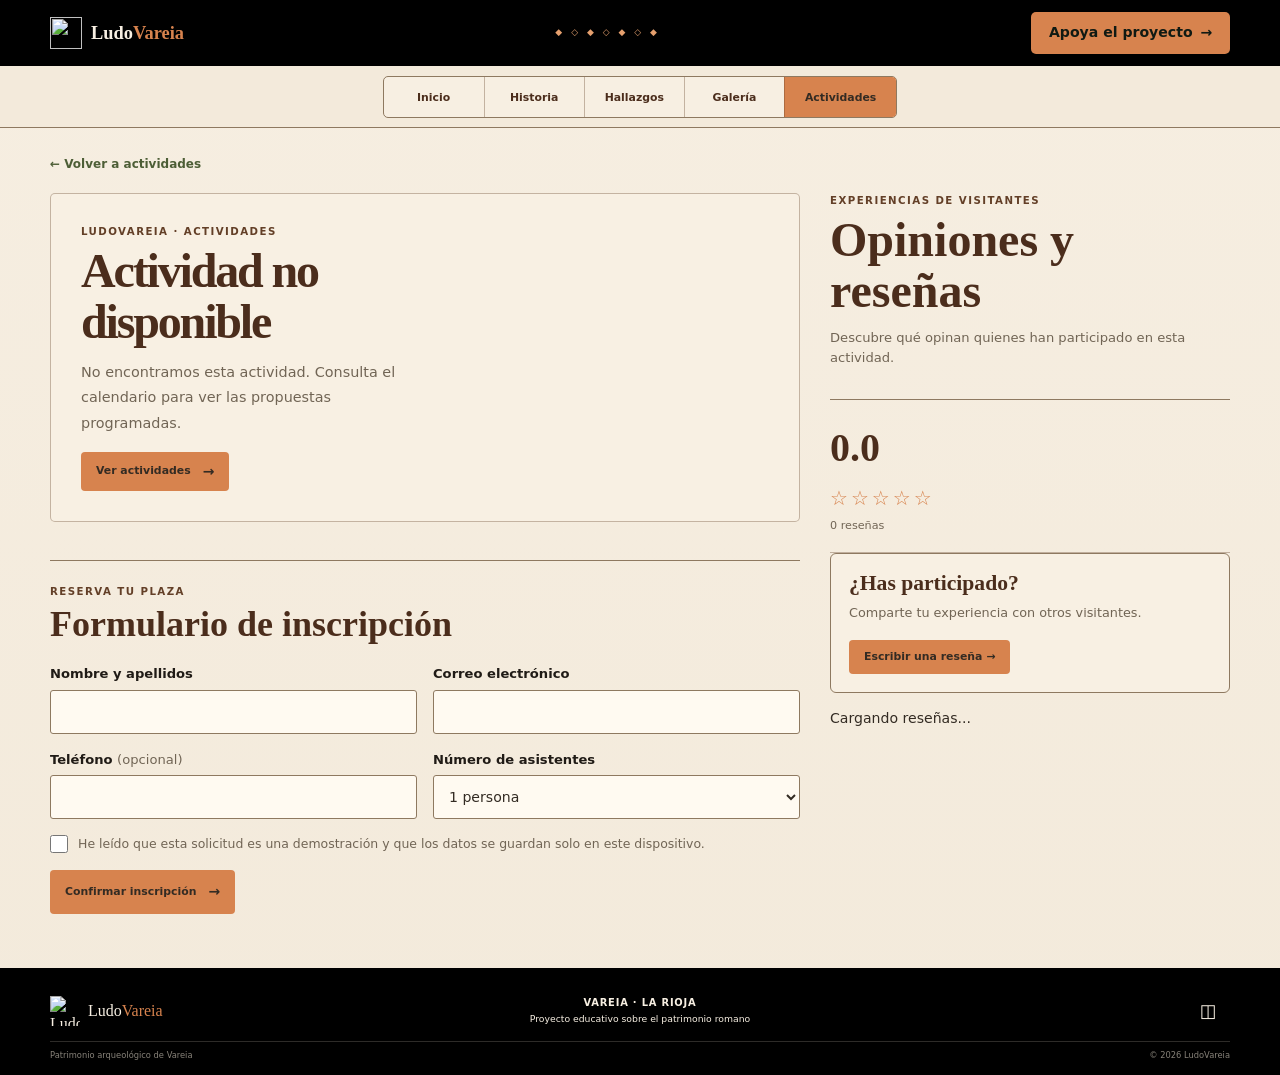
==== html/actividad-detalle.html @ 5fe7d036 "Primer commit: Pagina web LudoVareia" ====
<!doctype html>
<html lang="es">
  <head>
    <meta charset="UTF-8" />

    <meta name="author" content="Oscar Martin Aguado" />
    <meta name="robots" content="index, follow" />

    <meta name="viewport" content="width=device-width, initial-scale=1.0" />

    <meta
      name="description"
      content="Consulta la actividad y completa el formulario de inscripción de LudoVareia."
    />

    <meta
      name="keywords"
      content="actividad de cerámica romana, taller de cerámica, vida cotidiana romana, experiencias en vareia"
    />

    <title>Actividad | LudoVareia</title>
    <link rel="stylesheet" href="../css/General/style.css" />
    <!--<link rel="stylesheet" href="../css/Donaciones/donaciones.css" />
    <link rel="stylesheet" href="../css/Footer/footer.css" />
    <link rel="stylesheet" href="../css/Navegacion/navegacion.css" />-->
    <link rel="stylesheet" href="../css/Actividades/actividades.css" />
    <link rel="stylesheet" href="../css/Actividades/resenias.css" />

    <script src="../js/Actividades/actividades.js" defer></script>
    <script src="../js/Actividades/inscripciones.js" defer></script>
    <script src="../js/Actividades/resenias.js" defer></script>
    <script src="../js/General/mapa.js" defer></script>
    <script src="../js/General/donacion.js" defer></script>
  </head>

  <body>
    <!-- =====================================================
       HEADER
       ===================================================== -->

    <header class="site-header">
      <div class="container site-header__inner">
        <a
          href="../index.html"
          class="site-header__brand"
          aria-label="LudoVareia - Inicio"
        >
          <img src="../img/logo.png" alt="" class="site-header__logo" />
          <span class="site-header__name"
            >Ludo<span class="text-orange">Vareia</span></span
          >
        </a>
        <div class="site-header__decoration" aria-hidden="true">
          ◆ ◇ ◆ ◇ ◆ ◇ ◆
        </div>

        <a href="#" id="donate-button" class="site-header__donate">
          <span>Apoya el proyecto</span>
          <span aria-hidden="true">→</span>
        </a>
      </div>
    </header>

    <!-- =====================================================
        NAVBAR
        ===================================================== -->

    <nav class="navbar" aria-label="Navegación principal">
      <div class="container navbar__inner">
        <div class="navbar__links">
          <a href="../index.html" class="navbar__link">Inicio</a>
          <a href="historia.html" class="navbar__link">Historia</a>
          <a href="hallazgos.html" class="navbar__link">Hallazgos</a>
          <a href="galeria.html" class="navbar__link">Galería</a>
          <a
            href="actividades.html"
            class="navbar__link is-active"
            aria-current="page"
            >Actividades</a
          >
        </div>
      </div>
    </nav>

    <!-- =====================================================
       MAIN
       ===================================================== -->

    <main class="activity-detail-page">
      <div class="container">
        <a href="actividades.html" class="detail-intro__back">
          ← Volver a actividades
        </a>

        <div class="activity-layout">
          <!-- COLUMNA IZQUIERDA: ACTIVIDAD E INSCRIPCIÓN -->
          <div class="activity-layout__main">
            <section
              class="activity-detail"
              id="activity-detail"
              aria-live="polite"
            >
              <div class="activity-detail__visual">
                <img id="activity-image" src="" alt="" />

                <span
                  class="activity-detail__category"
                  id="activity-category"
                ></span>
              </div>

              <div class="activity-detail__content">
                <p class="eyebrow">LudoVareia · Actividades</p>

                <h1 id="activity-title">Cargando actividad…</h1>

                <p
                  class="activity-detail__description"
                  id="activity-description"
                ></p>

                <dl class="activity-meta">
                  <div>
                    <dt>Fecha</dt>
                    <dd id="activity-date"></dd>
                  </div>

                  <div>
                    <dt>Hora</dt>
                    <dd id="activity-time"></dd>
                  </div>

                  <div>
                    <dt>Duración</dt>
                    <dd id="activity-duration"></dd>
                  </div>

                  <div>
                    <dt>Edad</dt>
                    <dd id="activity-age"></dd>
                  </div>
                </dl>

                <p class="activity-detail__note">
                  Actividad educativa de carácter orientativo. La inscripción se
                  guarda en este dispositivo y no se envía a un servidor.
                </p>
              </div>
            </section>

            <!-- FORMULARIO DE INSCRIPCIÓN -->

            <section
              class="registration-section"
              aria-labelledby="registration-title"
            >
              <div class="registration-section__heading">
                <p class="eyebrow">Reserva tu plaza</p>

                <h2 id="registration-title">Formulario de inscripción</h2>
              </div>

              <div
                id="registration-message"
                class="registration-message"
                role="status"
                aria-live="polite"
                tabindex="-1"
                hidden
              ></div>

              <form id="registration-form" class="registration-form">
                <input
                  type="hidden"
                  id="registration-activity"
                  name="activityId"
                />

                <div class="form-field">
                  <label for="full-name">Nombre y apellidos</label>

                  <input
                    id="full-name"
                    name="name"
                    type="text"
                    autocomplete="name"
                    required
                    minlength="2"
                    maxlength="100"
                  />
                </div>

                <div class="form-field">
                  <label for="email">Correo electrónico</label>

                  <input
                    id="email"
                    name="email"
                    type="email"
                    autocomplete="email"
                    required
                    maxlength="150"
                  />
                </div>

                <div class="form-field">
                  <label for="phone"> Teléfono <span>(opcional)</span> </label>

                  <input
                    id="phone"
                    name="phone"
                    type="tel"
                    autocomplete="tel"
                    maxlength="25"
                  />
                </div>

                <div class="form-field">
                  <label for="attendees"> Número de asistentes </label>

                  <select id="attendees" name="attendees" required>
                    <option value="1">1 persona</option>
                    <option value="2">2 personas</option>
                    <option value="3">3 personas</option>
                    <option value="4">4 personas</option>
                  </select>
                </div>

                <label class="form-consent">
                  <input type="checkbox" name="consent" required />

                  <span>
                    He leído que esta solicitud es una demostración y que los
                    datos se guardan solo en este dispositivo.
                  </span>
                </label>

                <button
                  class="btn btn--primary registration-form__submit"
                  type="submit"
                >
                  Confirmar inscripción
                  <span aria-hidden="true">→</span>
                </button>
              </form>
            </section>
          </div>

          <!-- COLUMNA DERECHA: RESEÑAS -->

          <aside class="activity-layout__reviews">
            <section class="reviews-section" id="reviews">
              <div class="reviews-header">
                <p class="eyebrow">Experiencias de visitantes</p>

                <h2>Opiniones y reseñas</h2>

                <p>
                  Descubre qué opinan quienes han participado en esta actividad.
                </p>
              </div>

              <!-- RESUMEN DE VALORACIONES -->

              <div class="reviews-summary">
                <div class="reviews-average">
                  <strong id="reviews-average">0.0</strong>

                  <div id="reviews-average-stars">☆☆☆☆☆</div>

                  <span id="reviews-count"> 0 reseñas </span>
                </div>
              </div>

              <!-- BOTÓN PARA ESCRIBIR UNA RESEÑA -->

              <div class="reviews-action">
                <h3>¿Has participado?</h3>

                <p>Comparte tu experiencia con otros visitantes.</p>

                <button
                  type="button"
                  id="open-review-popup"
                  class="btn btn--primary"
                >
                  Escribir una reseña →
                </button>
              </div>

              <!-- LISTADO DE RESEÑAS -->

              <div id="reviews-list" aria-live="polite">
                <p>Cargando reseñas...</p>
              </div>
            </section>
          </aside>
        </div>

        <!-- POPUP PARA PUBLICAR RESEÑAS -->

        <div class="review-overlay" id="review-overlay" hidden></div>

        <section
          class="review-popup"
          id="review-popup"
          role="dialog"
          aria-modal="true"
          aria-labelledby="review-popup-title"
          hidden
        >
          <button
            type="button"
            class="review-popup__close"
            id="close-review-popup"
            aria-label="Cerrar ventana"
          >
            ×
          </button>

          <div class="review-popup__header">
            <p class="eyebrow">LudoVareia · Tu experiencia</p>

            <h2 id="review-popup-title">Escribe tu reseña</h2>

            <p>Cuéntanos cómo ha sido tu experiencia en esta actividad.</p>
          </div>

          <div class="reviews-form-container">
            <form id="review-form">
              <label for="review-name">Tu nombre</label>

              <input
                type="text"
                id="review-name"
                maxlength="50"
                required
                placeholder="Escribe tu nombre"
              />

              <label>Tu valoración</label>

              <div
                class="review-stars"
                role="group"
                aria-label="Selecciona una puntuación"
              >
                <input
                  type="radio"
                  name="puntuacion"
                  id="star5"
                  value="5"
                  required
                />
                <label for="star5" aria-label="5 estrellas">★</label>

                <input type="radio" name="puntuacion" id="star4" value="4" />
                <label for="star4" aria-label="4 estrellas">★</label>

                <input type="radio" name="puntuacion" id="star3" value="3" />
                <label for="star3" aria-label="3 estrellas">★</label>

                <input type="radio" name="puntuacion" id="star2" value="2" />
                <label for="star2" aria-label="2 estrellas">★</label>

                <input type="radio" name="puntuacion" id="star1" value="1" />
                <label for="star1" aria-label="1 estrella">★</label>
              </div>

              <label for="review-comment"> Tu comentario </label>

              <textarea
                id="review-comment"
                maxlength="1000"
                required
                placeholder="Cuéntanos cómo fue tu experiencia..."
              ></textarea>

              <button type="submit" class="btn btn--primary">
                Publicar reseña →
              </button>

              <p id="review-message" role="status" aria-live="polite"></p>
            </form>
          </div>
        </section>
      </div>
    </main>

    <!-- FONDO OSCURO -->
    <div class="donate-overlay" hidden></div>

    <!-- POPUP DE DONACIÓN -->
    <section
      class="donate-popup"
      id="donate-popup"
      role="dialog"
      aria-modal="true"
      aria-labelledby="donate-title"
      aria-describedby="donate-description"
      tabindex="-1"
      hidden
    >
      <button
        type="button"
        class="donate-popup__close"
        aria-label="Cerrar ventana"
        data-donate-close
      >
        ×
      </button>

      <div class="donate-popup__header">
        <span class="donate-popup__eyebrow">
          LUDOVAREIA · PATRIMONIO ROMANO
        </span>

        <div class="donate-popup__ornament" aria-hidden="true">◆</div>

        <h2 id="donate-title">Ayúdanos a preservar Vareia</h2>

        <p id="donate-description">
          Tu aportación ayuda a mantener vivo este proyecto educativo y a
          divulgar la historia del patrimonio romano de La Rioja.
        </p>
      </div>

      <form id="donation-form">
        <fieldset class="donate-amounts">
          <legend>Selecciona la cantidad que deseas aportar</legend>

          <div class="donate-amounts__grid">
            <button
              type="button"
              class="donate-amount"
              data-amount="5"
              aria-pressed="false"
            >
              5 €
            </button>

            <button
              type="button"
              class="donate-amount"
              data-amount="10"
              aria-pressed="false"
            >
              10 €
            </button>

            <button
              type="button"
              class="donate-amount is-selected"
              data-amount="20"
              aria-pressed="true"
            >
              20 €
              <span>Popular</span>
            </button>

            <button
              type="button"
              class="donate-amount"
              data-amount="50"
              aria-pressed="false"
            >
              50 €
            </button>

            <button
              type="button"
              class="donate-amount"
              data-amount="100"
              aria-pressed="false"
            >
              100 €
            </button>
          </div>
        </fieldset>

        <div class="donate-custom">
          <label for="donation-amount"> O introduce otra cantidad (€) </label>

          <input
            type="number"
            id="donation-amount"
            min="1"
            max="500"
            step="0.01"
            placeholder="Ej. 15"
            inputmode="decimal"
          />

          <p class="donate-custom__help">
            Puedes elegir cualquier cantidad entre 1 € y 500 €.
          </p>
        </div>

        <div class="donate-summary">
          <span>Tu aportación</span>
          <strong id="donation-summary">20,00 €</strong>
        </div>

        <button type="submit" class="donate-submit">
          Continuar con la aportación
          <span aria-hidden="true">→</span>
        </button>

        <p class="donate-popup__note">Aportación puntual · Sin compromiso</p>
      </form>
    </section>

    <!-- POPUP DE AGRADECIMIENTO -->
    <section
      class="donate-popup donate-popup--thank-you"
      id="donate-thank-you"
      role="dialog"
      aria-modal="true"
      aria-labelledby="thank-you-title"
      tabindex="-1"
      hidden
    >
      <button
        type="button"
        class="donate-popup__close"
        aria-label="Cerrar ventana"
        data-donate-close
      >
        ×
      </button>

      <div class="donate-thank-you__icon" aria-hidden="true">✓</div>

      <span class="donate-popup__eyebrow"> LUDOVAREIA · GRACIAS </span>

      <h2 id="thank-you-title">¡Gracias por tu apoyo!</h2>

      <p>
        Tu interés y colaboración son fundamentales para continuar difundiendo
        la historia de Vareia.
      </p>

      <p id="thank-you-amount" class="donate-thank-you__amount"></p>

      <p class="donate-thank-you__disclaimer">
        Esta es una demostración del formulario. No se ha realizado ningún
        cobro.
      </p>

      <button type="button" class="donate-submit" data-donate-close>
        Volver a LudoVareia
      </button>
    </section>

    <!-- =====================================================
       FOOTER
       ===================================================== -->

    <footer class="footer">
      <div class="container">
        <div class="footer__top">
          <!-- MARCA -->

          <div class="footer__brand">
            <img src="../img/logo.png" alt="LudoVareia" class="brand-logo" />

            <span> Ludo<span class="text-orange">Vareia</span> </span>
          </div>

          <!-- INFORMACIÓN -->

          <div class="footer__info">
            <span>VAREIA · LA RIOJA</span>
            <span>Proyecto educativo sobre el patrimonio romano</span>
          </div>

          <!-- ICONOS -->

          <div class="footer__icons" aria-label="Información del proyecto">
            <button
              type="button"
              id="open-map"
              aria-label="Abrir plano de Vareia"
              aria-haspopup="dialog"
              aria-controls="map-modal"
            >
              ◫
            </button>
          </div>
        </div>

        <!-- PIE -->

        <div class="footer__bottom">
          <span>Patrimonio arqueológico de Vareia</span>
          <span>© 2026 LudoVareia</span>
        </div>
      </div>
    </footer>

    <!-- POPUP DEL PLANO DE VAREIA -->
    <div
      class="map-modal"
      id="map-modal"
      role="dialog"
      aria-modal="true"
      aria-labelledby="map-modal-title"
      hidden
    >
      <div class="map-modal__backdrop" data-map-close></div>

      <section class="map-modal__panel">
        <button
          type="button"
          class="map-modal__close"
          aria-label="Cerrar plano"
          data-map-close
        >
          ×
        </button>

        <p class="eyebrow">Vareia · La Rioja</p>
        <h2 id="map-modal-title">La antigua ciudad romana</h2>

        <p class="map-modal__description">
          Explora el plano de reconstrucción de Vareia y descubre cómo pudo ser
          el asentamiento en época romana.
        </p>

        <div class="map-modal__image-container">
          <img
            src="../img/plano-vareia.png"
            alt="Plano de reconstrucción de la antigua ciudad romana de Vareia"
            class="map-modal__image"
          />
        </div>

        <p class="map-modal__note">Plano ilustrativo de la antigua Vareia.</p>
      </section>
    </div>
  </body>
</html>
---- css/General/style.css ----
/* =========================================================
   LUDOVAREIA — SISTEMA VISUAL
   Home / estilo editorial arqueológico
   ========================================================= */

/* =========================================================
   01. VARIABLES Y SISTEMA VISUAL
   ========================================================= */

:root {
  /* VARIABLES DE COLOR */

  --color-bg: #f3eadb;
  --color-bg-soft: #eadfcd;
  --color-surface: #f8f0e3;
  --color-white: #fffaf1;

  --color-green: #4d5e36;
  --color-green-dark: #3d4c2c;
  --color-green-light: #a8c667;

  /* Verdes mas oscuros */
  --color-green2: #18271d;
  --color-green-dark2: #101a13;

  --color-brown: #633f27;
  --color-brown-dark: #4b2d1c;

  --color-orange: #d7834e;
  --color-orange-light: #e6a06e;

  --color-text: #332b23;
  --color-text-soft: #716555;

  --color-border: #8e7960;
  --color-border-soft: rgba(99, 63, 39, 0.35);

  --color-disabled: #d8c8b4;

  /* Tinta oscura: texto general */
  --color-ink: #28241e;

  /* Tinta profunda: títulos */
  --color-ink-dark: #201b16;

  /* Tinta cálida: textos secundarios */
  --color-ink-soft: #51483d;

  /* Tinta neutra: texto sobre superficies claras */
  --color-ink-muted: #625747;

  /* Colores del header y footer */
  --color-header-bg: #000000;
  --color-footer-bg: #000000;

  /* TIPOGRAFÍA */

  --font-display: Georgia, "Times New Roman", serif;

  --font-body:
    Inter, ui-sans-serif, system-ui, -apple-system, BlinkMacSystemFont,
    "Segoe UI", sans-serif;

  /* TAMAÑOS */

  --fs-xs: 0.62rem;
  --fs-sm: 0.75rem;
  --fs-md: 0.88rem;
  --fs-lg: 1.1rem;
  --fs-xl: 1.5rem;
  --fs-2xl: 2.4rem;

  /* ESPACIADO */

  --space-1: 4px;
  --space-2: 8px;
  --space-3: 12px;
  --space-4: 16px;
  --space-5: 24px;
  --space-6: 32px;
  --space-7: 48px;
  --space-8: 64px;

  /* BORDES */

  --border: 1px solid var(--color-border);
  --border-soft: 1px solid var(--color-border-soft);

  --radius-sm: 4px;
  --radius-md: 6px;
  --radius-lg: 10px;

  /* SOMBRAS */

  --shadow-sm: 0 2px 8px rgba(54, 43, 30, 0.08);
  --shadow-md: 0 8px 24px rgba(54, 43, 30, 0.13);

  /* LAYOUT */

  --max-width: 1180px;
}

/* =========================================================
   02. RESET Y ESTILOS GENERALES
   ========================================================= */

/* RESET */

*,
*::before,
*::after {
  box-sizing: border-box;
}

html {
  scroll-behavior: smooth;
}

button,
input,
select,
textarea {
  font: inherit;
}

button {
  cursor: pointer;
}

/* BODY */

body {
  min-height: 100vh;
  margin: 0;

  display: flex;
  flex-direction: column;

  background: linear-gradient(180deg, #f6eee1 0%, #f3eadb 100%);

  color: var(--color-text);

  font-family: var(--font-body);
  font-size: var(--fs-md);
  line-height: 1.5;

  -webkit-font-smoothing: antialiased;
}

main {
  flex: 1;
}

/* IMÁGENES */

img {
  display: block;
  max-width: 100%;
}

/* ENLACES */

a {
  color: inherit;
  text-decoration: none;
}

/* =========================================================
   03. TIPOGRAFÍA Y ELEMENTOS COMUNES
   ========================================================= */

/* H1, H2, H3 */

h1,
h2,
h3,
h4 {
  margin: 0;

  color: var(--color-brown-dark);

  font-family: var(--font-display);
  font-weight: 600;
  line-height: 1.05;
}

h1 {
  font-size: clamp(3.5rem, 7vw, 5.4rem);
  letter-spacing: -0.045em;
}

h2 {
  font-size: clamp(2rem, 4vw, 3rem);
}

h3 {
  font-size: 1.35rem;
}

/* PÁRRAFOS */

p {
  margin: 0 0 var(--space-4);
}

/* EYEBROW */

.eyebrow {
  margin: 0 0 7px;

  color: var(--color-brown);

  font-family: var(--font-body);
  font-size: 0.64rem;
  font-weight: 700;
  letter-spacing: 0.14em;
  text-transform: uppercase;
}

.text-orange {
  color: var(--color-orange);
}

.text-green {
  color: var(--color-green);
}

/* CONTAINER */

.container {
  width: min(calc(100% - 58px), var(--max-width));

  margin-inline: auto;
}

/* BOTONES GENERALES */

.btn {
  min-height: 34px;

  padding: 9px 15px;

  display: inline-flex;
  align-items: center;
  justify-content: center;
  gap: 12px;

  border: 0;
  border-radius: 4px;

  font-size: 0.68rem;
  font-weight: 700;

  transition:
    transform 180ms ease,
    background 180ms ease;
}

.btn:hover {
  transform: translateY(-1px);
}

.btn--primary {
  background: var(--color-orange);
  color: var(--color-text);
}

.btn--primary:hover {
  background: var(--color-orange-light);
  color: var(--color-text);
}

.btn span {
  font-size: 14px;
}

/* =========================================================
   04. HEADER
   ========================================================= */

/* HEADER */

.site-header {
  background: var(--color-header-bg);
  color: var(--color-surface);

  border-top: 1px solid var(--color-header-bg);
  border-bottom: 1px solid var(--color-header-bg);
}

.site-header__inner {
  min-height: 64px;

  display: flex;
  align-items: center;
  justify-content: space-between;
}

/* MARCA */

.site-header__brand {
  display: flex;
  align-items: center;
  gap: 9px;

  color: var(--color-surface);

  font-family: var(--font-display);
  font-size: 1.15rem;
  font-weight: 600;
}

/* LOGO */

.site-header__logo {
  width: 32px;
  height: 32px;

  object-fit: contain;
}

.site-header__name {
  line-height: 1;
}

/* DECORACIÓN */

.site-header__decoration {
  color: var(--color-orange-light);

  font-size: 9px;
  letter-spacing: 3px;
  white-space: nowrap;
}

/* BOTÓN DE DONACIONES */

.site-header__donate {
  position: relative;
  text-decoration: none;
  color: var(--color-green-dark2);
  font-weight: bold;
  padding: 0.65rem 1.1rem;
  border-radius: 5px;
  background-color: var(--color-orange);
  transition:
    background-color 0.3s ease,
    transform 0.2s ease;
  display: inline-flex;
  align-items: center;
  gap: 0.5rem;
  z-index: 10;
}

.site-header__donate:hover {
  background-color: var(--color-orange-light);
  transform: translateY(-2px);
}

/* RESPONSIVE DEL HEADER */

@media (max-width: 650px) {
  .site-header__inner {
    min-height: 58px;
    gap: 10px;
  }

  /* Ocultar decoración */
  .site-header__decoration {
    display: none;
  }

  /* Marca */
  .site-header__brand {
    gap: 6px;
    flex-shrink: 0;
    font-size: 1rem;
  }

  .site-header__logo {
    width: 27px;
    height: 27px;
  }

  /* Botón de donaciones */
  .site-header__donate {
    padding: 0.45rem 0.65rem;
    gap: 0.3rem;
    font-size: 0.68rem;
    line-height: 1.2;
  }
}

/* =========================================================
   05. DONACIONES
   ========================================================= */

/* OVERLAY */

.donate-overlay {
  position: fixed;
  inset: 0;
  background-color: rgba(16, 26, 19, 0.72);
  z-index: 999;
  backdrop-filter: blur(3px);
}

.donate-overlay[hidden] {
  display: none !important;
}

/* POPUP */

.donate-popup {
  position: fixed;
  top: 50%;
  left: 50%;
  transform: translate(-50%, -50%);

  width: min(92%, 460px);
  max-height: 90vh;
  overflow-y: auto;

  padding: 2.2rem;
  border-radius: 12px;

  background-color: var(--color-surface);
  color: var(--color-ink-dark);

  border: 1px solid var(--color-border);

  box-shadow: 0 15px 60px rgba(0, 0, 0, 0.3);

  z-index: 1000;
}

.donate-popup[hidden] {
  display: none !important;
}

/* CABECERA */

.donate-popup__header {
  text-align: center;
  margin-bottom: 1.8rem;
}

.donate-popup__eyebrow {
  display: block;
  color: var(--color-green-dark2);
  font-size: 0.7rem;
  font-weight: 800;
  letter-spacing: 2px;
  margin-bottom: 0.8rem;
}

.donate-popup__ornament {
  color: var(--color-orange);
  font-size: 1.3rem;
  margin-bottom: 0.5rem;
}

.donate-popup h2 {
  color: var(--color-ink-dark);
  font-family: inherit;
  font-size: 1.8rem;
  line-height: 1.25;
  margin-bottom: 0.8rem;
}

.donate-popup__header p {
  color: var(--color-ink);
  font-size: 0.95rem;
  line-height: 1.6;
  margin: 0;
}

/* CANTIDADES */

.donate-amounts {
  border: none;
  padding: 0;
  margin: 0 0 1.5rem;
  min-width: 0;
}

.donate-amounts legend {
  color: var(--color-ink-dark);
  font-weight: 700;
  font-size: 0.95rem;
  margin-bottom: 1rem;
}

.donate-amounts__grid {
  display: grid;
  grid-template-columns: repeat(2, 1fr);
  gap: 0.7rem;
}

.donate-amount {
  position: relative;

  min-height: 58px;
  padding: 0.9rem;

  border: 1px solid var(--color-border);
  border-radius: 7px;

  background-color: var(--color-white);
  color: var(--color-ink-dark);

  font-size: 1.1rem;
  font-weight: 800;

  cursor: pointer;

  transition:
    background-color 0.2s ease,
    border-color 0.2s ease,
    transform 0.2s ease;
}

.donate-amount:hover {
  background-color: var(--color-bg-soft);
  border-color: var(--color-green-dark);
  transform: translateY(-2px);
}

/* ESTADOS DE CANTIDADES */

.donate-amount.is-selected {
  background-color: var(--color-green-dark);
  color: var(--color-white);
  border: 2px solid var(--color-green-dark);
}

.donate-amount.is-selected:hover {
  background-color: var(--color-green2);
}

/* ETIQUETA POPULAR */

.donate-amount span {
  display: block;
  margin-top: 0.25rem;
  font-size: 0.65rem;
  font-weight: 700;
  color: inherit;
  letter-spacing: 0.5px;
}

/* CANTIDAD PERSONALIZADA */

.donate-custom {
  margin-bottom: 1.4rem;
}

.donate-custom label {
  display: block;
  color: var(--color-ink-dark);
  font-size: 0.9rem;
  font-weight: 700;
  margin-bottom: 0.6rem;
}

.donate-custom input {
  width: 100%;
  padding: 0.85rem 1rem;

  border: 1px solid var(--color-border);
  border-radius: 7px;

  background-color: var(--color-white);
  color: var(--color-ink-dark);

  font-size: 1rem;
  box-sizing: border-box;
}

.donate-custom input::placeholder {
  color: var(--color-ink-muted);
  opacity: 1;
}

.donate-custom input:focus {
  outline: 3px solid var(--color-green-light);
  outline-offset: 2px;
  border-color: var(--color-green-dark);
}

.donate-custom__help {
  color: var(--color-ink);
  font-size: 0.78rem;
  margin-top: 0.5rem;
}

/* RESUMEN */

.donate-summary {
  display: flex;
  align-items: center;
  justify-content: space-between;

  padding: 1rem 0;
  margin-bottom: 1rem;

  border-top: 1px solid var(--color-border-soft);
  border-bottom: 1px solid var(--color-border-soft);

  color: var(--color-ink-dark);
}

.donate-summary span {
  font-size: 0.9rem;
  font-weight: 700;
}

.donate-summary strong {
  font-size: 1.3rem;
  color: var(--color-green-dark2);
}

/* BOTÓN PRINCIPAL */

.donate-submit {
  width: 100%;
  display: flex;
  align-items: center;
  justify-content: center;
  gap: 0.7rem;

  padding: 1rem;

  border: 2px solid var(--color-green-dark);
  border-radius: 7px;

  background-color: var(--color-green-dark);
  color: var(--color-white);

  font-size: 0.95rem;
  font-weight: 800;

  cursor: pointer;

  transition:
    background-color 0.2s ease,
    transform 0.2s ease;
}

.donate-submit:hover {
  background-color: var(--color-green2);
  border-color: var(--color-green2);
  transform: translateY(-2px);
}

/* AGRADECIMIENTO */

.donate-popup--thank-you {
  text-align: center;
}

.donate-thank-you__icon {
  width: 65px;
  height: 65px;

  display: flex;
  align-items: center;
  justify-content: center;

  margin: 0 auto 1.3rem;

  border-radius: 50%;

  background-color: var(--color-green-dark);
  color: var(--color-white);

  font-size: 2rem;
  font-weight: 800;
}

.donate-popup--thank-you h2 {
  margin-top: 1rem;
}

.donate-popup--thank-you > p {
  color: var(--color-ink);
  line-height: 1.6;
  margin-bottom: 1rem;
}

.donate-thank-you__amount {
  font-size: 1.4rem;
  font-weight: 800;
  color: var(--color-green-dark2);
}

.donate-popup--thank-you .donate-thank-you__disclaimer {
  padding: 0.8rem;
  border-radius: 6px;
  background-color: var(--color-bg-soft);
  font-size: 0.8rem;
}

/* CIERRE */

.donate-popup__close {
  position: absolute;
  top: 12px;
  right: 12px;

  width: 36px;
  height: 36px;

  display: flex;
  align-items: center;
  justify-content: center;

  padding: 0;

  border: none;
  border-radius: 5px;

  background-color: transparent;
  color: var(--color-green-dark2);

  font-size: 1.8rem;
  cursor: pointer;

  transition:
    background-color 0.2s ease,
    color 0.2s ease;
}

.donate-popup__close:hover {
  background-color: var(--color-bg-soft);
  color: var(--color-ink-dark);
}

/* RESPONSIVE DE DONACIONES */

@media (max-width: 480px) {
  .donate-popup {
    padding: 1.7rem 1.3rem;
    width: 92%;
    max-height: 88vh;
  }

  .donate-popup h2 {
    font-size: 1.5rem;
  }

  .donate-amounts__grid {
    gap: 0.55rem;
  }

  .donate-amount {
    min-height: 54px;
    padding: 0.7rem;
  }
}

/* =========================================================
   06. NAVEGACIÓN
   ========================================================= */

/* NAVBAR */

.navbar {
  min-height: 62px;

  display: flex;
  align-items: center;

  background: var(--color-bg);

  border-bottom: 1px solid var(--color-border);
}

.navbar__inner {
  display: flex;
  align-items: center;
  justify-content: center;
}

/* LINKS */

.navbar__links {
  height: 42px;

  display: flex;
  align-items: stretch;

  overflow: hidden;

  background: #f7efe2 /*#eadfcd*/;

  border: 1px solid var(--color-border);
  border-radius: 5px;
}

.navbar__link {
  min-width: 100px;
  height: 100%;

  padding: 0 20px;

  display: flex;
  align-items: center;
  justify-content: center;

  color: var(--color-brown-dark);

  font-size: 0.68rem;
  font-weight: 600;

  transition:
    background 180ms ease,
    color 180ms ease;
}

/* SEPARADORES */

.navbar__link + .navbar__link {
  border-left: 1px solid var(--color-border-soft);
}

/* ESTADOS ACTIVOS */

.navbar__link:hover {
  background: rgba(255, 250, 241, 0.7);
}

.navbar__link.is-active {
  background: var(--color-orange);
  color: var(--color-text);
}

.navbar__link.is-active:hover {
  background: var(--color-orange-light);
  color: var(--color-text);
}

/* Extra */

.navbar__link[aria-current="page"] {
  background: var(--color-orange);
  color: var(--color-text);
  cursor: default;
}

/* RESPONSIVE DE NAVEGACIÓN */

/*@media (max-width: 950px) {
  .navbar__links {
    gap: 15px;
  }

  .navbar__decoration {
    display: none;
  }
}

@media (max-width: 650px) {
  .navbar {
    min-height: 54px;
  }

  .navbar__links {
    width: 100%;
  }

  .navbar__link {
    min-width: 0;
    flex: 1;

    padding: 10px 4px;

    font-size: 0.6rem;
  }
}*/

/* RESPONSIVE DE NAVEGACIÓN */

@media (max-width: 950px) {
  .navbar__links {
    width: 100%;
    gap: 0;
  }

  .navbar__link {
    flex: 1 1 0;
    min-width: 0;
  }
}

@media (max-width: 650px) {
  .navbar {
    min-height: 54px;
  }

  .navbar__inner {
    width: 100%;
  }

  .navbar__links {
    width: 100%;
    height: 44px;

    border-radius: 0;
  }

  .navbar__link {
    flex: 1 1 0;
    min-width: 0;
    height: 100%;

    padding: 0 2px;

    font-size: 0.62rem;
  }
}

/* =========================================================
   07. HOME
   ========================================================= */
/*Podria ponerlo en un home.css*/

/* HERO */

.hero {
  position: relative;

  min-height: 295px;
  padding: 35px 48px;

  display: grid;
  grid-template-columns: 0.75fr 1.35fr;
  align-items: center;
  gap: 35px;

  overflow: hidden;

  background: linear-gradient(
    90deg,
    #f3eadb 0%,
    rgba(243, 234, 219, 0.94) 37%,
    rgba(243, 234, 219, 0.25) 70%,
    rgba(243, 234, 219, 0) 100%
  );

  border-bottom: 1px solid var(--color-border);
}

.hero::before {
  content: "";

  position: absolute;
  inset: 0;

  z-index: -1;

  background: radial-gradient(
    circle at 25% 40%,
    rgba(255, 255, 255, 0.6),
    transparent 30%
  );
}

.hero__content {
  position: relative;
  z-index: 2;

  max-width: 390px;
}

.hero h1 {
  color: var(--color-brown-dark);

  font-size: clamp(3.4rem, 6vw, 5rem);
}

.hero__ornament {
  width: 100%;

  margin: 6px 0 13px;

  color: var(--color-orange);

  font-size: 13px;
  letter-spacing: 5px;

  border-top: 1px solid var(--color-brown);
  text-align: center;
}

.hero__content p:not(.eyebrow) {
  max-width: 360px;

  color: var(--color-text);

  font-size: 0.76rem;
  line-height: 1.45;
}

.hero__media {
  position: absolute;
  inset: 0 0 0 36%;

  z-index: 1;

  min-height: 295px;

  overflow: hidden;

  pointer-events: none;
}

.hero__media::before {
  content: "";

  position: absolute;
  inset: 0;
  z-index: 1;

  background: linear-gradient(
    90deg,
    #f3eadb 0%,
    rgba(243, 234, 219, 0.7) 7%,
    transparent 35%
  );
}

.hero__media img {
  width: 100%;
  height: 100%;

  object-fit: cover;
  object-position: center;
}

/* ACCESOS */

.section {
  padding: 17px 0 19px;
}

.grid {
  display: grid;
  gap: 10px;
}

.grid-2 {
  grid-template-columns: repeat(2, 1fr);
}

/* FEATURE CARDS */

.feature-card {
  min-height: 148px;

  padding: 13px 17px 12px;

  display: flex;
  flex-direction: column;
  align-items: center;

  text-align: center;

  background: rgba(248, 240, 227, 0.75);

  border: 1px solid var(--color-border);
  border-radius: 5px;

  transition:
    transform 180ms ease,
    background 180ms ease,
    box-shadow 180ms ease;
}

.feature-card:hover {
  transform: translateY(-2px);

  background: var(--color-white);

  box-shadow: var(--shadow-sm);
}

.feature-card__icon {
  width: 42px;
  height: 42px;

  margin-bottom: 9px;

  display: grid;
  place-items: center;

  border-radius: 50%;

  color: var(--color-text);
  background: var(--color-orange);
}

.feature-card:nth-child(2) .feature-card__icon {
  background: var(--color-green);
  color: #f8f0e3;
}

.feature-card__icon svg {
  width: 22px;
  height: 22px;

  display: block;

  fill: none;
  stroke: currentColor;
  stroke-width: 1.6;
  stroke-linecap: round;
  stroke-linejoin: round;
}

.feature-card h3 {
  margin-bottom: 5px;

  color: var(--color-brown-dark);

  font-size: 1.12rem;
  text-transform: uppercase;
}

.feature-card p {
  max-width: 210px;

  margin-bottom: auto;

  color: var(--color-text-soft);

  font-size: 0.67rem;
  line-height: 1.4;
}

.feature-card__arrow {
  margin-top: 8px;

  color: var(--color-brown-dark);

  font-size: 17px;
}

/* GALERÍA */

.gallery-section {
  padding: 0 0 22px;
}

.gallery-header {
  min-height: 32px;

  display: flex;
  align-items: center;
  justify-content: space-between;

  border-top: 1px solid var(--color-border);
}

.gallery-header > div {
  display: flex;
  align-items: center;
  gap: 9px;
}

.gallery-header .eyebrow {
  margin: 0;
}

.gallery-arrow {
  color: var(--color-brown);
  font-size: 16px;
}

.gallery-all {
  color: var(--color-text-soft);
  font-size: 0.62rem;
}

.gallery-header__title {
  margin: 0;
  font-family: var(--font-body);
  font-size: 0.64rem;
  font-weight: 700;
  line-height: 1.5;
  letter-spacing: 0.14em;
  text-transform: uppercase;
}

/* CONTENEDOR DE GALERÍA */

.gallery {
  position: relative;

  overflow: hidden;

  padding-inline: 20px;
}

.gallery--page {
  display: grid;
  grid-template-columns: repeat(2, 1fr);
  gap: 16px;

  padding: 0;
  overflow: visible;
}

.gallery--page .gallery__item {
  width: 100%;
  height: 220px;

  overflow: hidden;

  border-radius: 5px;
}

.gallery--page .gallery__item img {
  width: 100%;
  height: 100%;

  object-fit: cover;
}

/* CARRIL DE IMÁGENES */

/*.gallery__track {
  display: grid;
  grid-template-columns: repeat(4, 1fr);

  gap: 10px;

  transition: transform 300ms ease;
}*/

/* CARRIL DE IMÁGENES */

.gallery__track {
  --gallery-visible: 4;

  position: relative;

  display: flex;
  width: 100%;

  gap: 10px;

  transition: transform 300ms ease;
}

/*de esto no estoy seguro*/
/* IMÁGENES DEL CARRIL */

.gallery:not(.gallery--page) .gallery__item {
  flex: 0 0
    calc(
      (100% - (10px * (var(--gallery-visible) - 1))) / var(--gallery-visible)
    );

  min-width: 0;
}

/* IMÁGENES */

.gallery__item {
  min-width: 0;

  height: 84px;

  overflow: hidden;

  border-radius: 4px;

  background: var(--color-bg-soft);

  border: 1px solid rgba(99, 63, 39, 0.2);
}

.gallery__item img {
  width: 100%;
  height: 100%;

  object-fit: cover;

  transition: transform 250ms ease;
}

.gallery__item:hover img {
  transform: scale(1.04);
}

/* BOTONES DE GALERÍA */

/*.gallery__control {
  font-size: 1.2rem;*/ /* Ajusta el tamaño de las flechas */
/*padding: 0.5rem;*/ /* Ajusta el espacio alrededor de las flechas */
/*position: absolute;
  top: 50%;
  transform: translateY(-50%);
  background-color: rgba(0, 0, 0, 0.5);
  color: white;
  border: none;
  cursor: pointer;
  z-index: 10;
}

.gallery__control:hover {
  background: var(--color-orange);
  color: white;
}

.gallery__control--prev {
  left: 10px;
}

.gallery__control--next {
  right: 10px;
}*/

/* PUNTOS */

/*.gallery-dots {
  display: flex;
  justify-content: center;

  gap: 8px;

  margin-top: 8px;
}

.gallery-dot {
  width: 7px;
  height: 7px;

  padding: 0;

  border: 0;
  border-radius: 50%;

  background: #d6c4aa;

  cursor: pointer;
}

.gallery-dot:hover {
  background: var(--color-orange-light);
}

.gallery-dot.is-active {
  background: var(--color-orange);
}*/

/* BOTONES DE GALERÍA */

.gallery__control {
  position: absolute;
  top: 50%;

  width: 44px;
  height: 44px;

  display: grid;
  place-items: center;

  padding: 0;

  transform: translateY(-50%);

  background: rgba(0, 0, 0, 0.5);
  color: white;

  border: none;
  border-radius: 3px;

  font-size: 24px;

  cursor: pointer;
  z-index: 10;

  transition:
    background 180ms ease,
    color 180ms ease;
}

.gallery__control:hover {
  background: var(--color-orange);
  color: white;
}

.gallery__control--prev {
  left: 0;
}

.gallery__control--next {
  right: 0;
}

.gallery__control[hidden] {
  display: none !important;
}

/* INDICADORES */

.gallery-dots {
  display: flex;
  align-items: center;
  justify-content: center;

  gap: 8px;

  margin-top: 8px;
}

.gallery-dots[hidden] {
  display: none !important;
}

.gallery-dot {
  width: 24px;
  height: 24px;
  flex: 0 0 24px;

  display: grid;
  place-items: center;

  padding: 0;

  border: 0;
  border-radius: 50%;

  background: transparent;

  cursor: pointer;
}

.gallery-dot[hidden] {
  display: none !important;
}

/* PUNTO VISIBLE */

.gallery-dot::before {
  content: "";

  width: 8px;
  height: 8px;

  border-radius: 50%;

  background: #d6c4aa;
}

.gallery-dot:hover::before {
  background: var(--color-orange-light);
}

.gallery-dot.is-active::before {
  background: var(--color-orange);
}

/* RESPONSIVE DE HOME */

@media (max-width: 950px) {
  .hero {
    grid-template-columns: 1fr;
  }

  .hero__media {
    position: relative;
    inset: auto;

    grid-row: 1;

    min-height: 280px;

    margin: -35px -48px 0;

    opacity: 0.85;
  }

  .hero__content {
    margin-top: -80px;
  }

  /*.gallery {
    grid-template-columns: repeat(2, 1fr);
  }*/
}

@media (max-width: 650px) {
  .hero {
    min-height: auto;

    padding: 0 22px 30px;

    display: flex;
    flex-direction: column;

    gap: 0;
  }

  .hero__media {
    order: -1;

    width: calc(100% + 44px);

    margin: 0 -22px 22px;

    min-height: 230px;

    opacity: 1;
  }

  .hero__media::before {
    display: none;
  }

  .hero__content {
    margin: 0;

    max-width: none;
  }

  .hero h1 {
    font-size: 3.8rem;
  }

  .grid-2 {
    grid-template-columns: 1fr;
  }

  .feature-card {
    min-height: 150px;
  }

  /* GALERÍA EN MÓVIL */

  .gallery {
    padding-inline: 20px;
  }

  .gallery__track {
    --gallery-visible: 2;
  }

  .gallery__item {
    height: 110px;
  }

  .gallery__control--prev {
    left: 0;
  }

  .gallery__control--next {
    right: 0;
  }

  .gallery-header {
    align-items: center;
  }

  .gallery-all {
    text-align: left;
  }

  /*.gallery {
    grid-template-columns: 1fr 1fr;

    padding-inline: 15px;
  }

  .gallery__item {
    height: 110px;
  }

  .gallery__control--prev {
    left: -2px;
  }

  .gallery__control--next {
    right: -2px;
  }

  .gallery-header {
    align-items: flex-start;
  }

  .gallery-all {
    text-align: right;
  }*/
}

/* =========================================================
   08. PÁGINAS DE HALLAZGOS
   ========================================================= */
/*podria ponerlo en un hallazgos.css*/

/* INTRODUCCIÓN */

.detail-intro {
  padding: 34px 0 22px;
}

.detail-intro h1 {
  margin-bottom: 14px;
  font-size: clamp(2.8rem, 6vw, 4.5rem);
}

.detail-intro__text {
  max-width: 720px;
  color: var(--color-text-soft);
  font-size: 0.9rem;
  line-height: 1.8;
}

.detail-intro__back {
  display: inline-flex;
  align-items: center;
  gap: 8px;
  margin-bottom: 24px;
  color: var(--color-green);
  font-size: 0.75rem;
  font-weight: 700;
}

.detail-intro__back:hover {
  color: var(--color-orange);
}

/* DETAIL HERO */

.detail-hero {
  display: grid;
  grid-template-columns: 1fr 1fr;
  align-items: center;
  gap: 30px;
  margin-bottom: 34px;
  padding: 20px;
  background: var(--color-surface);
  border: var(--border-soft);
  border-radius: var(--radius-md);
}

.detail-hero__image {
  width: 100%;
  height: 260px;
  object-fit: cover;
  border-radius: var(--radius-sm);
}

.detail-hero__content h2 {
  margin-bottom: 14px;
  font-size: clamp(1.6rem, 3vw, 2.2rem);
}

.detail-hero__content p {
  color: var(--color-text-soft);
  font-size: 0.82rem;
  line-height: 1.8;
}

/* ARTIFACT GRID */

.artifact-section {
  padding: 12px 0 38px;
}

.artifact-section__header {
  margin-bottom: 20px;
  padding-top: 18px;
  border-top: var(--border-soft);
}

.artifact-section__header h2 {
  margin-bottom: 8px;
  font-size: clamp(1.7rem, 3vw, 2.2rem);
}

.artifact-section__header p {
  color: var(--color-text-soft);
  font-size: 0.8rem;
}

.artifact-grid {
  display: grid;
  grid-template-columns: repeat(3, minmax(0, 1fr));
  gap: 16px;
}

/* ARTIFACT CARDS */

a.feature-card {
  color: inherit;
  text-decoration: none;
}

.history-card {
  width: 100%;
  font: inherit;
  cursor: pointer;
}

.artifact-card {
  min-width: 0;
  padding: 0;
  overflow: hidden;
  text-align: left;
  color: var(--color-text);
  background: var(--color-surface);
  border: 1px solid var(--color-border);
  border-radius: var(--radius-md);
  cursor: pointer;
  transition:
    transform 180ms ease,
    box-shadow 180ms ease,
    background 180ms ease;
}

.artifact-card:hover {
  transform: translateY(-3px);
  background: var(--color-white);
  box-shadow: var(--shadow-md);
}

.artifact-card__image {
  display: block;
  width: 100%;
  height: 190px;
  object-fit: cover;
  background: var(--color-bg-soft);
  transition: transform 250ms ease;
}

.artifact-card:hover .artifact-card__image {
  transform: scale(1.025);
}

.artifact-card__body {
  position: relative;
  padding: 15px;
}

.artifact-card__category {
  display: block;
  margin-bottom: 6px;
  color: var(--color-ink);
  font-size: 0.6rem;
  font-weight: 700;
  letter-spacing: 0.12em;
  text-transform: uppercase;
}

.artifact-card__title {
  display: block;
  margin-bottom: 7px;
  color: var(--color-brown-dark);
  font-family: var(--font-display);
  font-size: 1.2rem;
  font-weight: 600;
}

.artifact-card__description {
  display: block;
  color: var(--color-text-soft);
  font-size: 0.73rem;
  line-height: 1.6;
}

.artifact-card__more {
  display: block;
  margin-top: 13px;
  color: var(--color-green);
  font-size: 0.68rem;
  font-weight: 700;
}

/* ARTIFACT MODAL */

.artifact-modal[hidden] {
  display: none !important;
}

.artifact-modal {
  position: fixed;
  inset: 0;
  z-index: 1000;
  display: grid;
  place-items: center;
  padding: 20px;
}

.artifact-modal__backdrop {
  position: absolute;
  inset: 0;
  background: rgba(35, 29, 23, 0.72);
  cursor: pointer;
}

.artifact-modal__panel {
  position: relative;
  z-index: 1;
  width: min(100%, 780px);
  max-height: min(88vh, 850px);
  overflow-y: auto;
  background: var(--color-surface);
  border: 1px solid var(--color-border);
  border-radius: var(--radius-lg);
  box-shadow: var(--shadow-md);
}

.artifact-modal__close {
  position: absolute;
  top: 12px;
  right: 12px;
  z-index: 2;
  width: 36px;
  height: 36px;
  display: grid;
  place-items: center;
  padding: 0;
  color: var(--color-brown-dark);
  background: var(--color-white);
  border: 1px solid var(--color-border);
  border-radius: 50%;
  font-size: 1.4rem;
  cursor: pointer;
}

.artifact-modal__close:hover {
  color: white;
  background: var(--color-orange);
}

.artifact-modal__image {
  display: block;
  width: 100%;
  height: clamp(220px, 40vh, 360px);
  object-fit: cover;
  background: var(--color-bg-soft);
}

.artifact-modal__content {
  padding: 25px 28px 28px;
}

.artifact-modal__content h2 {
  margin-bottom: 14px;
  font-size: clamp(1.8rem, 4vw, 2.5rem);
}

.artifact-modal__content p {
  margin-bottom: 12px;
  color: var(--color-text-soft);
  font-size: 0.85rem;
  line-height: 1.8;
}

.artifact-modal__label {
  display: block;
  margin-bottom: 8px;
  color: var(--color-orange);
  font-size: 0.65rem;
  font-weight: 700;
  letter-spacing: 0.12em;
  text-transform: uppercase;
}

/* RESPONSIVE DE HALLAZGOS */

@media (max-width: 950px) {
  .artifact-grid {
    grid-template-columns: repeat(2, minmax(0, 1fr));
  }

  .detail-hero {
    grid-template-columns: 1fr;
  }

  .detail-hero__image {
    height: 300px;
  }
}

@media (max-width: 650px) {
  .detail-intro {
    padding-top: 25px;
  }

  .detail-intro h1 {
    font-size: 3rem;
  }

  .detail-hero {
    gap: 18px;
    padding: 12px;
  }

  .detail-hero__image {
    height: 220px;
  }

  .artifact-grid {
    grid-template-columns: 1fr;
    gap: 12px;
  }

  .artifact-card {
    display: grid;
    grid-template-columns: 115px minmax(0, 1fr);
    align-items: stretch;
  }

  .artifact-card__image {
    height: 100%;
    min-height: 155px;
  }

  .artifact-card__body {
    padding: 12px;
  }

  .artifact-card__title {
    font-size: 1.05rem;
  }

  .artifact-modal {
    padding: 12px;
  }

  .artifact-modal__content {
    padding: 20px;
  }

  .artifact-modal__image {
    height: 240px;
  }
}

/* =========================================================
   09. ELEMENTOS INTERACTIVOS
   ========================================================= */
/*podria ponerlo en un interactivos.css o algo por el estilo*/

/* PLANO */

.map-modal[hidden] {
  display: none !important;
}

.map-modal {
  position: fixed;
  inset: 0;
  z-index: 2000;

  display: grid;
  place-items: center;

  padding: 20px;
}

.map-modal__backdrop {
  position: absolute;
  inset: 0;

  background: rgba(35, 29, 23, 0.75);
}

.map-modal__panel {
  position: relative;
  z-index: 1;

  width: min(100%, 900px);
  max-height: 92vh;
  overflow-y: auto;

  padding: 28px;

  background: var(--color-surface);
  border: 1px solid var(--color-border);
  border-radius: var(--radius-lg);

  box-shadow: var(--shadow-md);
}

.map-modal__panel h2 {
  padding-right: 35px;
  margin-bottom: 12px;
}

.map-modal__description {
  color: var(--color-text-soft);
  font-size: 0.82rem;
  line-height: 1.7;
}

.map-modal__close {
  position: absolute;
  top: 16px;
  right: 16px;

  width: 34px;
  height: 34px;

  display: grid;
  place-items: center;

  padding: 0;

  background: var(--color-white);
  color: var(--color-brown-dark);

  border: 1px solid var(--color-border);
  border-radius: 50%;

  font-size: 23px;
  cursor: pointer;
}

.map-modal__close:hover {
  background: var(--color-orange);
  color: white;
}

.map-modal__image-container {
  overflow: hidden;

  background: var(--color-bg-soft);
  border: 1px solid var(--color-border-soft);
  border-radius: var(--radius-md);
}

.map-modal__image {
  display: block;

  width: 100%;
  height: auto;
  max-height: 62vh;

  object-fit: contain;
}

.map-modal__note {
  margin: 12px 0 0;

  color: var(--color-text-soft);
  font-size: 0.67rem;
  font-style: italic;
}

/* VISOR DE IMÁGENES */

.lightbox[hidden] {
  display: none !important;
}

.lightbox {
  position: fixed;
  inset: 0;
  z-index: 3000;
  display: grid;
  place-items: center;
  padding: 20px;
}

.lightbox__backdrop {
  position: absolute;
  inset: 0;
  background: rgba(16, 26, 19, 0.9);
}

.lightbox__panel {
  position: relative;
  z-index: 1;
  display: flex;
  align-items: center;
  justify-content: center;
  gap: 16px;
  width: min(100%, 1100px);
}

.lightbox__figure {
  min-width: 0;
  margin: 0;
  text-align: center;
}

.lightbox__figure img {
  display: block;
  width: auto;
  height: auto;
  max-width: 100%;
  max-height: 78vh;
  margin: auto;
  object-fit: contain;
}

.lightbox__figure figcaption {
  padding-top: 12px;
  color: var(--color-surface);
  font-size: 0.8rem;
}

.lightbox__close,
.lightbox__nav {
  flex-shrink: 0;
  display: grid;
  place-items: center;
  width: 44px;
  height: 44px;
  padding: 0;
  border: 1px solid var(--color-border);
  border-radius: 50%;
  background: var(--color-surface);
  color: var(--color-brown-dark);
  font-size: 26px;
  cursor: pointer;
}

.lightbox__close {
  position: absolute;
  top: -54px;
  right: 0;
}

.lightbox__close:hover,
.lightbox__nav:hover {
  background: var(--color-orange);
}

/* POPUPS HISTÓRICOS */

.history-card:hover .feature-card__arrow {
  color: var(--color-orange);
  transform: translateX(3px);
}

.feature-card__arrow {
  transition:
    transform 180ms ease,
    color 180ms ease;
}

.history-dialog {
  width: min(90%, 720px);
  max-width: 720px;
  max-height: 85vh;

  padding: 0;
  margin: auto;

  overflow: visible;

  border: none;
  border-radius: var(--radius-lg);

  background: transparent;
}

.history-dialog::backdrop {
  background: rgba(16, 26, 19, 0.78);
  backdrop-filter: blur(3px);
}

.history-dialog__panel {
  position: relative;

  max-height: 85vh;
  overflow-y: auto;

  padding: 35px;

  background: var(--color-surface);

  border: 1px solid var(--color-border);
  border-radius: var(--radius-lg);

  box-shadow: var(--shadow-md);
}

/* TÍTULOS DE POPUPS HISTÓRICOS */

.history-dialog__panel h2 {
  padding-right: 35px;
  margin-bottom: 25px;

  font-size: clamp(2rem, 5vw, 3rem);
}

.history-dialog__content h3 {
  margin: 25px 0 10px;

  color: var(--color-green-dark);

  font-family: var(--font-display);
  font-size: 1.35rem;
}

.history-dialog__content p {
  color: var(--color-text-soft);

  font-size: 0.85rem;
  line-height: 1.8;
}

/* BOTÓN CERRAR POPUPS HISTÓRICOS */

.history-dialog__close {
  position: absolute;
  top: 15px;
  right: 15px;

  width: 40px;
  height: 40px;

  display: grid;
  place-items: center;

  padding: 0;

  color: var(--color-green);
  background: transparent;

  border: none;
  border-radius: 5px;

  font-size: 2rem;

  cursor: pointer;

  transition:
    background-color 180ms ease,
    color 180ms ease;
}

.history-dialog__close:hover {
  background: var(--color-bg-soft);
  color: var(--color-green-dark);
}

/* RESPONSIVE DE ELEMENTOS INTERACTIVOS */

@media (max-width: 650px) {
  .map-modal {
    padding: 10px;
  }

  .map-modal__panel {
    padding: 22px 16px;
    max-height: 95vh;
  }

  .map-modal__image {
    max-height: 65vh;
  }

  .lightbox {
    padding: 12px;
  }

  .lightbox__panel {
    gap: 8px;
  }

  .lightbox__nav {
    width: 36px;
    height: 44px;
  }

  .lightbox__figure img {
    max-height: 70vh;
  }

  .lightbox__close {
    top: -50px;
  }

  .history-dialog {
    width: 94%;
    max-height: 90vh;
  }

  .history-dialog__panel {
    max-height: 90vh;
    padding: 25px 20px;
  }

  .history-dialog__content p {
    font-size: 0.82rem;
  }
}

/* =========================================================
   10. FOOTER
   ========================================================= */

/* FOOTER */

.footer {
  position: relative;

  padding: 20px 0 14px;

  background: var(--color-header-bg);
  color: var(--color-surface);

  border-top: 1px solid var(--color-header-bg);
}

.footer__top {
  min-height: 38px;

  display: grid;
  grid-template-columns: 1fr auto 1fr;

  align-items: center;

  gap: 25px;
}

/* MARCA */

.footer__brand {
  display: flex;
  align-items: center;
  gap: 8px;

  /*color: #f6ecdd;*/
  color: var(--color-surface);

  font-family: var(--font-display);
  font-size: 1rem;
}

.footer__brand .brand-logo {
  width: 30px;
  height: 30px;

  display: block;

  object-fit: contain;
}

/* INFORMACIÓN */

.footer__info {
  display: flex;
  flex-direction: column;
  align-items: center;
  gap: 2px;

  /*color: rgba(246, 236, 221, 0.8);*/
  color: var(--color-surface);

  font-size: 0.58rem;
  text-align: center;
}

.footer__info span:first-child {
  /*color: #f6ecdd;*/
  color: var(--color-surface);

  font-size: 0.62rem;
  font-weight: 700;
  letter-spacing: 0.08em;
}

/* NAVEGACIÓN */

.footer__nav {
  display: flex;
  justify-content: center;
  flex-wrap: wrap;
  gap: 14px;
}

.footer__nav a {
  color: rgba(246, 236, 221, 0.9);
  font-size: 0.65rem;
}

.footer__nav a:hover {
  color: var(--color-orange-light);
}

/* ICONOS */

.footer__icons {
  display: flex;
  justify-content: flex-end;
  gap: 13px;
}

.footer__icons button {
  width: 23px;
  height: 23px;

  padding: 0;

  border: 0;

  background: transparent;

  /*color: #f6ecdd;*/
  color: var(--color-surface);

  font-size: 14px;
}

/* PIE */

.footer__bottom {
  display: flex;
  justify-content: space-between;

  margin-top: 8px;
  padding-top: 7px;

  border-top: 1px solid rgba(246, 236, 221, 0.18);

  color: rgba(246, 236, 221, 0.55);

  font-size: 0.52rem;
}

/* RESPONSIVE DEL FOOTER */

@media (max-width: 950px) {
  .footer__top {
    grid-template-columns: 1fr;
    gap: 12px;
  }

  .footer__info {
    align-items: flex-start;
    text-align: left;
  }

  .footer__icons {
    justify-content: flex-start;
  }

  .footer__nav {
    justify-content: flex-start;
  }
}

@media (max-width: 650px) {
  .footer__bottom {
    flex-direction: column;
    gap: 4px;
  }

  .footer__nav {
    gap: 12px;
  }
}

/* =========================================================
   11. ACCESIBILIDAD GLOBAL
   ========================================================= */

/* FOCUS */

:focus-visible {
  outline: 2px solid var(--color-orange);
  outline-offset: 3px;
}

.donate-submit:focus-visible,
.donate-amount:focus-visible,
.donate-popup__close:focus-visible {
  outline: 3px solid var(--color-orange);
  outline-offset: 3px;
}

a.feature-card:focus-visible,
.artifact-card:focus-visible,
.artifact-modal__close:focus-visible {
  outline: 2px solid var(--color-orange);
  outline-offset: 4px;
}

/* SELECCIÓN */

::selection {
  background: var(--color-orange);
  color: white;
}

/* TAMAÑO DE OBJETIVOS TÁCTILES */

/* Flechas de la galería */

.gallery__control {
  width: 44px;
  height: 44px;
  font-size: 24px;
}

/* Mantener las flechas dentro de la galería */

.gallery__control--prev {
  left: 0;
}

.gallery__control--next {
  right: 0;
}

/* Puntos de navegación: área táctil de 24 × 24 px */

.gallery-dots {
  display: flex;
  justify-content: center;
  align-items: center;
  gap: 8px;
  margin-top: 8px;
}

.gallery-dot {
  width: 24px;
  height: 24px;
  flex: 0 0 24px;
  display: grid;
  place-items: center;
  padding: 0;
  border: 0;
  border-radius: 50%;
  background: transparent;
}

/* El punto visible sigue siendo pequeño */

.gallery-dot::before {
  content: "";
  width: 8px;
  height: 8px;
  border-radius: 50%;
  background: #d6c4aa;
}

.gallery-dot:hover::before {
  background: var(--color-orange-light);
}

.gallery-dot.is-active::before {
  background: var(--color-orange);
}

/* BOTÓN DEL PLANO EN EL FOOTER */

.footer__icons button {
  width: 44px;
  height: 44px;
  display: grid;
  place-items: center;
  padding: 0;
  border: 0;
  border-radius: 4px;
  background: transparent;
  color: var(--color-surface);
  font-size: 18px;
}

/* BOTONES PARA CERRAR LOS MODALES */

.map-modal__close,
.artifact-modal__close {
  width: 44px;
  height: 44px;
}

/* NAVEGACIÓN PRINCIPAL */

.navbar__link {
  min-height: 44px;
}

/* EVITAR QUE LOS CONTROLES SE DEFORMEN EN PANTALLAS PEQUEÑAS */

.gallery__control {
  flex-shrink: 0;
}

/* SR-ONLY */

.sr-only {
  position: absolute;
  width: 1px;
  height: 1px;
  padding: 0;
  margin: -1px;
  overflow: hidden;
  clip-path: inset(50%);
  white-space: nowrap;
  border: 0;
}

/* =========================================================
   12. REDUCCIÓN DE MOVIMIENTO
   ========================================================= */

@media (prefers-reduced-motion: reduce) {
  .donate-popup *,
  .donate-overlay,
  .site-header__donate {
    transition: none !important;
    animation: none !important;
  }
}

@media (prefers-reduced-motion: reduce) {
  *,
  *::before,
  *::after {
    scroll-behavior: auto !important;
    transition-duration: 0.01ms !important;
  }
}

@media (prefers-reduced-motion: reduce) {
  .artifact-card,
  .artifact-card__image {
    transition: none;
  }
}

@media (prefers-reduced-motion: reduce) {
  .lightbox * {
    transition: none !important;
  }
}
---- css/Donaciones/donaciones.css ----
/* =========================================================
   05. DONACIONES
   ========================================================= */
/* OVERLAY */

.donate-overlay {
  position: fixed;
  inset: 0;
  background-color: rgba(16, 26, 19, 0.72);
  z-index: 999;
  backdrop-filter: blur(3px);
}

.donate-overlay[hidden] {
  display: none !important;
}

/* POPUP */

.donate-popup {
  position: fixed;
  top: 50%;
  left: 50%;
  transform: translate(-50%, -50%);

  width: min(92%, 460px);
  max-height: 90vh;
  overflow-y: auto;

  padding: 2.2rem;
  border-radius: 12px;

  background-color: var(--color-surface);
  color: var(--color-ink-dark);

  border: 1px solid var(--color-border);

  box-shadow: 0 15px 60px rgba(0, 0, 0, 0.3);

  z-index: 1000;
}

.donate-popup[hidden] {
  display: none !important;
}

/* CABECERA */

.donate-popup__header {
  text-align: center;
  margin-bottom: 1.8rem;
}

.donate-popup__eyebrow {
  display: block;
  color: var(--color-green-dark2);
  font-size: 0.7rem;
  font-weight: 800;
  letter-spacing: 2px;
  margin-bottom: 0.8rem;
}

.donate-popup__ornament {
  color: var(--color-orange);
  font-size: 1.3rem;
  margin-bottom: 0.5rem;
}

.donate-popup h2 {
  color: var(--color-ink-dark);
  font-family: inherit;
  font-size: 1.8rem;
  line-height: 1.25;
  margin-bottom: 0.8rem;
}

.donate-popup__header p {
  color: var(--color-ink);
  font-size: 0.95rem;
  line-height: 1.6;
  margin: 0;
}

/* CANTIDADES */

.donate-amounts {
  border: none;
  padding: 0;
  margin: 0 0 1.5rem;
  min-width: 0;
}

.donate-amounts legend {
  color: var(--color-ink-dark);
  font-weight: 700;
  font-size: 0.95rem;
  margin-bottom: 1rem;
}

.donate-amounts__grid {
  display: grid;
  grid-template-columns: repeat(2, 1fr);
  gap: 0.7rem;
}

.donate-amount {
  position: relative;

  min-height: 58px;
  padding: 0.9rem;

  border: 1px solid var(--color-border);
  border-radius: 7px;

  background-color: var(--color-white);
  color: var(--color-ink-dark);

  font-size: 1.1rem;
  font-weight: 800;

  cursor: pointer;

  transition:
    background-color 0.2s ease,
    border-color 0.2s ease,
    transform 0.2s ease;
}

.donate-amount:hover {
  background-color: var(--color-bg-soft);
  border-color: var(--color-green-dark);
  transform: translateY(-2px);
}

/* ESTADOS DE CANTIDADES */

.donate-amount.is-selected {
  background-color: var(--color-green-dark);
  color: var(--color-white);
  border: 2px solid var(--color-green-dark);
}

.donate-amount.is-selected:hover {
  background-color: var(--color-green2);
}

/* ETIQUETA POPULAR */

.donate-amount span {
  display: block;
  margin-top: 0.25rem;
  font-size: 0.65rem;
  font-weight: 700;
  color: inherit;
  letter-spacing: 0.5px;
}

/* CANTIDAD PERSONALIZADA */

.donate-custom {
  margin-bottom: 1.4rem;
}

.donate-custom label {
  display: block;
  color: var(--color-ink-dark);
  font-size: 0.9rem;
  font-weight: 700;
  margin-bottom: 0.6rem;
}

.donate-custom input {
  width: 100%;
  padding: 0.85rem 1rem;

  border: 1px solid var(--color-border);
  border-radius: 7px;

  background-color: var(--color-white);
  color: var(--color-ink-dark);

  font-size: 1rem;
  box-sizing: border-box;
}

.donate-custom input::placeholder {
  color: var(--color-ink-muted);
  opacity: 1;
}

.donate-custom input:focus {
  outline: 3px solid var(--color-green-light);
  outline-offset: 2px;
  border-color: var(--color-green-dark);
}

.donate-custom__help {
  color: var(--color-ink);
  font-size: 0.78rem;
  margin-top: 0.5rem;
}

/* RESUMEN */

.donate-summary {
  display: flex;
  align-items: center;
  justify-content: space-between;

  padding: 1rem 0;
  margin-bottom: 1rem;

  border-top: 1px solid var(--color-border-soft);
  border-bottom: 1px solid var(--color-border-soft);

  color: var(--color-ink-dark);
}

.donate-summary span {
  font-size: 0.9rem;
  font-weight: 700;
}

.donate-summary strong {
  font-size: 1.3rem;
  color: var(--color-green-dark2);
}

/* BOTÓN PRINCIPAL */

.donate-submit {
  width: 100%;
  display: flex;
  align-items: center;
  justify-content: center;
  gap: 0.7rem;

  padding: 1rem;

  border: 2px solid var(--color-green-dark);
  border-radius: 7px;

  background-color: var(--color-green-dark);
  color: var(--color-white);

  font-size: 0.95rem;
  font-weight: 800;

  cursor: pointer;

  transition:
    background-color 0.2s ease,
    transform 0.2s ease;
}

.donate-submit:hover {
  background-color: var(--color-green2);
  border-color: var(--color-green2);
  transform: translateY(-2px);
}

/* AGRADECIMIENTO */

.donate-popup--thank-you {
  text-align: center;
}

.donate-thank-you__icon {
  width: 65px;
  height: 65px;

  display: flex;
  align-items: center;
  justify-content: center;

  margin: 0 auto 1.3rem;

  border-radius: 50%;

  background-color: var(--color-green-dark);
  color: var(--color-white);

  font-size: 2rem;
  font-weight: 800;
}

.donate-popup--thank-you h2 {
  margin-top: 1rem;
}

.donate-popup--thank-you > p {
  color: var(--color-ink);
  line-height: 1.6;
  margin-bottom: 1rem;
}

.donate-thank-you__amount {
  font-size: 1.4rem;
  font-weight: 800;
  color: var(--color-green-dark2);
}

.donate-popup--thank-you .donate-thank-you__disclaimer {
  padding: 0.8rem;
  border-radius: 6px;
  background-color: var(--color-bg-soft);
  font-size: 0.8rem;
}

/* CIERRE */

.donate-popup__close {
  position: absolute;
  top: 12px;
  right: 12px;

  width: 36px;
  height: 36px;

  display: flex;
  align-items: center;
  justify-content: center;

  padding: 0;

  border: none;
  border-radius: 5px;

  background-color: transparent;
  color: var(--color-green-dark2);

  font-size: 1.8rem;
  cursor: pointer;

  transition:
    background-color 0.2s ease,
    color 0.2s ease;
}

.donate-popup__close:hover {
  background-color: var(--color-bg-soft);
  color: var(--color-ink-dark);
}

/* RESPONSIVE DE DONACIONES */

@media (max-width: 480px) {
  .donate-popup {
    padding: 1.7rem 1.3rem;
    width: 92%;
    max-height: 88vh;
  }

  .donate-popup h2 {
    font-size: 1.5rem;
  }

  .donate-amounts__grid {
    gap: 0.55rem;
  }

  .donate-amount {
    min-height: 54px;
    padding: 0.7rem;
  }
}
---- css/Footer/footer.css ----
@import url("../ElementosInteractivos/elementosInteractivos.css");
/* =========================================================
   10. FOOTER
   ========================================================= */
/* FOOTER */

.footer {
  position: relative;

  padding: 20px 0 14px;

  background: var(--color-header-bg);
  color: var(--color-surface);

  border-top: 1px solid var(--color-header-bg);
}

.footer__top {
  min-height: 38px;

  display: grid;
  grid-template-columns: 1fr auto 1fr;

  align-items: center;

  gap: 25px;
}

/* MARCA */

.footer__brand {
  display: flex;
  align-items: center;
  gap: 8px;

  /*color: #f6ecdd;*/
  color: var(--color-surface);

  font-family: var(--font-display);
  font-size: 1rem;
}

.footer__brand .brand-logo {
  width: 30px;
  height: 30px;

  display: block;

  object-fit: contain;
}

/* INFORMACIÓN */

.footer__info {
  display: flex;
  flex-direction: column;
  align-items: center;
  gap: 2px;

  /*color: rgba(246, 236, 221, 0.8);*/
  color: var(--color-surface);

  font-size: 0.58rem;
  text-align: center;
}

.footer__info span:first-child {
  /*color: #f6ecdd;*/
  color: var(--color-surface);

  font-size: 0.62rem;
  font-weight: 700;
  letter-spacing: 0.08em;
}

/* NAVEGACIÓN */

.footer__nav {
  display: flex;
  justify-content: center;
  flex-wrap: wrap;
  gap: 14px;
}

.footer__nav a {
  color: rgba(246, 236, 221, 0.9);
  font-size: 0.65rem;
}

.footer__nav a:hover {
  color: var(--color-orange-light);
}

/* ICONOS */

.footer__icons {
  display: flex;
  justify-content: flex-end;
  gap: 13px;
}

.footer__icons button {
  width: 23px;
  height: 23px;

  padding: 0;

  border: 0;

  background: transparent;

  /*color: #f6ecdd;*/
  color: var(--color-surface);

  font-size: 14px;
}

/* PIE */

.footer__bottom {
  display: flex;
  justify-content: space-between;

  margin-top: 8px;
  padding-top: 7px;

  border-top: 1px solid rgba(246, 236, 221, 0.18);

  color: rgba(246, 236, 221, 0.55);

  font-size: 0.52rem;
}

/* RESPONSIVE DEL FOOTER */

@media (max-width: 950px) {
  .footer__top {
    grid-template-columns: 1fr;
    gap: 12px;
  }

  .footer__info {
    align-items: flex-start;
    text-align: left;
  }

  .footer__icons {
    justify-content: flex-start;
  }

  .footer__nav {
    justify-content: flex-start;
  }
}

@media (max-width: 650px) {
  .footer__bottom {
    flex-direction: column;
    gap: 4px;
  }

  .footer__nav {
    gap: 12px;
  }
}
---- css/Navegacion/navegacion.css ----
/* =========================================================
   06. NAVEGACIÓN
   ========================================================= */
/* NAVBAR */

.navbar {
  min-height: 62px;

  display: flex;
  align-items: center;

  background: var(--color-bg);

  border-bottom: 1px solid var(--color-border);
}

.navbar__inner {
  display: flex;
  align-items: center;
  justify-content: center;
}

/* LINKS */

.navbar__links {
  height: 42px;

  display: flex;
  align-items: stretch;

  overflow: hidden;

  background: #f7efe2 /*#eadfcd*/;

  border: 1px solid var(--color-border);
  border-radius: 5px;
}

.navbar__link {
  min-width: 100px;
  height: 100%;

  padding: 0 20px;

  display: flex;
  align-items: center;
  justify-content: center;

  color: var(--color-brown-dark);

  font-size: 0.68rem;
  font-weight: 600;

  transition:
    background 180ms ease,
    color 180ms ease;
}

/* SEPARADORES */

.navbar__link + .navbar__link {
  border-left: 1px solid var(--color-border-soft);
}

/* ESTADOS ACTIVOS */

.navbar__link:hover {
  background: rgba(255, 250, 241, 0.7);
}

.navbar__link.is-active {
  background: var(--color-orange);
  color: var(--color-text);
}

.navbar__link.is-active:hover {
  background: var(--color-orange-light);
  color: var(--color-text);
}

/* Extra */

.navbar__link[aria-current="page"] {
  background: var(--color-orange);
  color: var(--color-text);
  cursor: default;
}

/* RESPONSIVE DE NAVEGACIÓN */

@media (max-width: 950px) {
  .navbar__links {
    gap: 15px;
  }

  .navbar__decoration {
    display: none;
  }
}

@media (max-width: 650px) {
  .navbar {
    min-height: 54px;
  }

  .navbar__links {
    width: 100%;
  }

  .navbar__link {
    min-width: 0;
    flex: 1;

    padding: 10px 4px;

    font-size: 0.6rem;
  }
}
---- css/Actividades/actividades.css ----
:root {
  --activity-olive: #3e4a2b;
  --activity-olive-pale: #e3e8d7;
  --activity-rust: #28241e;
}

.activities-page,
.activity-detail-page {
  padding-bottom: 54px;
}

.activities-intro {
  padding: 35px 0 24px;
  border-bottom: 1px solid var(--color-border-soft);
}

.activities-intro h1 {
  font-size: clamp(2.8rem, 6vw, 4.5rem);
}

.activities-intro .hero__ornament {
  max-width: 360px;
  margin: 14px 0;
}

.activities-intro__text {
  max-width: 610px;
  margin: 0;
  color: var(--color-text-soft);
  line-height: 1.75;
}

.upcoming-section,
.calendar-section {
  padding-top: 36px;
}

.section-heading {
  display: flex;
  align-items: end;
  justify-content: space-between;
  gap: 20px;
  margin-bottom: 18px;
}

.section-heading h2,
.registration-section h2 {
  font-size: clamp(1.7rem, 3vw, 2.25rem);
}

.upcoming-section__note {
  padding-bottom: 5px;
  color: var(--color-text-soft);
  font-size: 0.82rem;
}

.upcoming-list {
  display: grid;
  grid-template-columns: repeat(3, minmax(0, 1fr));
  gap: 14px;
}

.upcoming-card {
  min-width: 0;
  display: grid;
  grid-template-columns: 96px minmax(0, 1fr);
  min-height: 125px;
  overflow: hidden;
  color: inherit;
  background: var(--color-surface);
  border: 1px solid var(--color-border-soft);
  border-radius: 5px;
  transition:
    transform 180ms ease,
    box-shadow 180ms ease;
}

.upcoming-card:hover {
  transform: translateY(-2px);
  box-shadow: var(--shadow-sm);
}

.upcoming-card__image {
  width: 100%;
  height: 100%;
  min-height: 125px;
  object-fit: cover;
}

.upcoming-card__body {
  min-width: 0;
  padding: 13px 12px;
  display: flex;
  flex-direction: column;
  align-items: flex-start;
}

.upcoming-card__date,
.activity-detail__category {
  color: var(--activity-olive);
  font-size: 0.72rem;
  font-weight: 700;
  letter-spacing: 0.08em;
  text-transform: uppercase;
}

.upcoming-card__title {
  margin: 6px 0 8px;
  color: var(--color-brown-dark);
  font-family: var(--font-display);
  font-size: 1rem;
  line-height: 1.15;
}

.upcoming-card__link {
  margin-top: auto;
  color: var(--activity-rust);
  font-size: 0.76rem;
  font-weight: 700;
}

.calendar-section {
  padding-bottom: 12px;
}

.calendar-section__heading {
  align-items: center;
  padding-top: 22px;
  border-top: 1px solid var(--color-border);
}

.calendar-controls {
  display: flex;
  align-items: center;
  gap: 13px;
}

.calendar-controls__button {
  width: 42px;
  height: 42px;
  display: grid;
  place-items: center;
  padding: 0;
  color: var(--color-brown-dark);
  background: var(--color-surface);
  border: 1px solid var(--color-border);
  border-radius: 4px;
  font-size: 1.5rem;
}

.calendar-controls__button:hover {
  background: var(--color-orange);
}

.calendar-controls__month {
  min-width: 150px;
  margin: 0;
  color: var(--color-ink-dark);
  font-family: var(--font-display);
  font-size: 1.2rem;
  font-weight: 600;
  text-align: center;
  text-transform: capitalize;
}

.calendar {
  overflow: hidden;
  background: rgba(248, 240, 227, 0.62);
  border: 1px solid var(--color-border);
  border-radius: 5px;
}

.calendar__weekdays,
.calendar__days {
  display: grid;
  grid-template-columns: repeat(7, minmax(0, 1fr));
}

.calendar__weekdays {
  background: var(--activity-olive);
  color: #fffaf1;
}

.calendar__weekdays span {
  padding: 11px 8px;
  font-size: 0.76rem;
  font-weight: 700;
  text-align: center;
}

.calendar__day {
  min-width: 0;
  min-height: 106px;
  padding: 8px;
  border-right: 1px solid var(--color-border-soft);
  border-bottom: 1px solid var(--color-border-soft);
}

.calendar__day:nth-child(7n) {
  border-right: 0;
}

.calendar__day--outside {
  background: rgba(99, 63, 39, 0.035);
}

.calendar__number {
  width: 28px;
  height: 28px;
  display: grid;
  place-items: center;
  margin-bottom: 5px;
  color: var(--color-text-soft);
  font-size: 0.78rem;
}

.calendar__day--today .calendar__number {
  color: white;
  background: var(--activity-rust);
  border-radius: 50%;
}

.calendar__event {
  display: block;
  margin-top: 4px;
  padding: 5px 6px;
  overflow: hidden;
  color: #fffaf1;
  background: var(--activity-olive);
  border-left: 3px solid var(--color-orange);
  border-radius: 2px;
  font-size: 0.7rem;
  font-weight: 700;
  line-height: 1.25;
  text-overflow: ellipsis;
}

.calendar__event:hover {
  color: #fffaf1;
  background: #18271d;
}

.calendar-note {
  margin: 11px 0 0;
  color: var(--color-text-soft);
  font-size: 0.78rem;
}

.activity-detail-page {
  padding-top: 25px;
}

.activity-detail-page > .container > .detail-intro__back {
  margin-bottom: 20px;
}

.activity-detail {
  display: grid;
  grid-template-columns: minmax(0, 1.05fr) minmax(0, 0.95fr);
  overflow: hidden;
  background: var(--color-surface);
  border: 1px solid var(--color-border-soft);
  border-radius: 5px;
}

.activity-detail__visual {
  position: relative;
  min-height: 350px;
  background: var(--color-bg-soft);
}

.activity-detail__visual img {
  width: 100%;
  height: 100%;
  position: absolute;
  inset: 0;
  object-fit: cover;
}

.activity-detail__category {
  position: absolute;
  left: 18px;
  bottom: 18px;
  padding: 7px 10px;
  background: var(--color-white);
  border-radius: 3px;
}

.activity-detail__content {
  padding: 30px;
  align-self: center;
}

.activity-detail__content h1 {
  margin: 4px 0 13px;
  font-size: clamp(2rem, 4vw, 3rem);
}

.activity-detail__description,
.activity-detail__note {
  color: var(--color-text-soft);
  font-size: 0.9rem;
  line-height: 1.75;
}

.activity-meta {
  display: grid;
  grid-template-columns: repeat(2, minmax(0, 1fr));
  gap: 12px;
  margin: 20px 0;
  padding-top: 16px;
  border-top: 1px solid var(--color-border-soft);
}

.activity-meta dt {
  margin-bottom: 3px;
  color: var(--color-text-soft);
  font-size: 0.72rem;
  font-weight: 700;
  text-transform: uppercase;
}

.activity-meta dd {
  margin: 0;
  color: var(--color-ink-dark);
  font-family: var(--font-display);
  font-size: 0.95rem;
}

.activity-detail__note {
  margin: 0;
  font-size: 0.78rem;
}

.registration-section {
  max-width: 800px;
  margin: 38px auto 0;
  padding-top: 23px;
  border-top: 1px solid var(--color-border);
}

.registration-section__heading {
  margin-bottom: 20px;
}

.registration-form {
  display: grid;
  grid-template-columns: repeat(2, minmax(0, 1fr));
  gap: 16px;
}

.form-field {
  display: grid;
  gap: 6px;
}

.form-field label {
  color: var(--color-ink-dark);
  font-size: 0.82rem;
  font-weight: 700;
}

.form-field label span {
  color: var(--color-text-soft);
  font-weight: 400;
}

.form-field input,
.form-field select {
  width: 100%;
  min-height: 44px;
  padding: 9px 11px;
  color: var(--color-text);
  background: var(--color-white);
  border: 1px solid var(--color-border);
  border-radius: 3px;
}

.form-consent {
  grid-column: 1 / -1;
  display: flex;
  align-items: flex-start;
  gap: 10px;
  color: var(--color-text-soft);
  font-size: 0.78rem;
  line-height: 1.5;
}

.form-consent input {
  width: 18px;
  height: 18px;
  flex: 0 0 18px;
  margin: 0;
  accent-color: var(--activity-olive);
}

.registration-form__submit {
  justify-self: start;
  min-height: 44px;
}

.registration-message {
  margin-bottom: 18px;
  padding: 13px 15px;
  color: #23341f;
  background: var(--activity-olive-pale);
  border-left: 3px solid var(--activity-olive);
  font-size: 0.86rem;
}

.registration-message[hidden] {
  display: none;
}

.activities-empty {
  grid-column: 1 / -1;
  color: var(--color-text-soft);
  font-size: 0.9rem;
}

@media (max-width: 850px) {
  .upcoming-list {
    grid-template-columns: repeat(2, minmax(0, 1fr));
  }

  .activity-detail {
    grid-template-columns: 1fr;
  }

  .activity-detail__visual {
    min-height: 290px;
  }
}

@media (max-width: 650px) {
  .activities-page,
  .activity-detail-page {
    padding-bottom: 36px;
  }

  .activities-intro {
    padding-top: 25px;
  }

  .upcoming-section,
  .calendar-section {
    padding-top: 27px;
  }

  .section-heading {
    align-items: flex-start;
  }

  .upcoming-list {
    grid-template-columns: 1fr;
    gap: 9px;
  }

  .upcoming-card {
    grid-template-columns: 90px minmax(0, 1fr);
    min-height: 110px;
  }

  .upcoming-card__image {
    min-height: 110px;
  }

  .calendar-section__heading {
    align-items: center;
    gap: 8px;
  }

  .calendar-controls {
    gap: 5px;
  }

  .calendar-controls__month {
    min-width: 105px;
    font-size: 1rem;
  }

  .calendar-controls__button {
    width: 36px;
    height: 38px;
  }

  .calendar__weekdays span {
    padding: 9px 2px;
    font-size: 0.68rem;
  }

  .calendar__day {
    min-height: 76px;
    padding: 4px 3px;
  }

  .calendar__number {
    width: 23px;
    height: 23px;
    font-size: 0.72rem;
  }

  .calendar__event {
    max-height: 38px;
    padding: 5px 3px;
    font-size: 0.62rem;
  }

  .activity-detail__visual {
    min-height: 220px;
  }

  .activity-detail__content {
    padding: 22px 18px;
  }

  .activity-meta {
    gap: 10px;
  }

  .registration-form {
    grid-template-columns: 1fr;
    gap: 13px;
  }
}

@media (prefers-reduced-motion: reduce) {
  .upcoming-card {
    transition: none;
  }
}
---- css/Actividades/resenias.css ----
/* =================================================
   SISTEMA DE RESEÑAS - LUDOVAREIA
   ================================================= */

.reviews-section {
  padding: 35px 0 45px;
}

.reviews-header {
  padding-bottom: 20px;
  border-bottom: 1px solid var(--color-border);
}

.reviews-header h2 {
  margin-bottom: 12px;
}

.reviews-header > p:last-child {
  color: var(--color-text-soft);
  font-size: 0.82rem;
}

/* RESUMEN */

.reviews-summary {
  padding: 22px 0;
  border-bottom: 1px solid var(--color-border-soft);
}

.reviews-average {
  display: flex;
  flex-direction: column;
  align-items: flex-start;
  gap: 5px;
}

.reviews-average strong {
  color: var(--color-brown-dark);
  font-family: var(--font-display);
  font-size: 2.5rem;
}

.reviews-average div {
  color: var(--color-orange);
  font-size: 1.25rem;
  letter-spacing: 3px;
}

.reviews-average span {
  color: var(--color-text-soft);
  font-size: 0.7rem;
}

/* TARJETAS */

#reviews-list {
  display: grid;
  gap: 12px;
  padding: 20px 0;
}

.review-card {
  padding: 17px;
  background: var(--color-surface);
  border: 1px solid var(--color-border-soft);
  border-radius: var(--radius-md);
}

.review-card__header {
  display: flex;
  align-items: center;
  justify-content: space-between;
  flex-wrap: wrap;
  gap: 8px;
  margin-bottom: 10px;
}

.review-card__header strong {
  color: var(--color-brown-dark);
  font-family: var(--font-display);
  font-size: 1.05rem;
}

.review-card__stars {
  color: #a94d00;
  letter-spacing: 2px;
  font-size: 1rem;
}

.review-card p {
  margin-bottom: 10px;
  color: var(--color-text);
  font-size: 0.8rem;
  line-height: 1.7;
  overflow-wrap: anywhere;
}

.review-card small {
  color: var(--color-text-soft);
  font-size: 0.65rem;
}

/* FORMULARIO */

.reviews-form-container {
  max-width: 650px;
  padding: 24px;
  background: var(--color-surface);
  border: 1px solid var(--color-border);
  border-radius: var(--radius-md);
}

.reviews-form-container h3 {
  margin-bottom: 20px;
}

#review-form {
  display: flex;
  flex-direction: column;
  gap: 10px;
}

#review-form > label {
  color: var(--color-brown-dark);
  font-size: 0.75rem;
  font-weight: 700;
}

#review-name,
#review-comment {
  width: 100%;
  padding: 12px;
  color: var(--color-ink);
  background: var(--color-white);
  border: 1px solid var(--color-border);
  border-radius: var(--radius-sm);
  font: inherit;
  font-size: 0.8rem;
}

#review-comment {
  min-height: 120px;
  resize: vertical;
}

#review-name:focus,
#review-comment:focus {
  outline: 2px solid var(--color-green-light);
  outline-offset: 2px;
}

/* ESTRELLAS INTERACTIVAS */

.review-stars {
  display: flex;
  flex-direction: row-reverse;
  justify-content: flex-end;
  gap: 5px;
}

.review-stars input {
  position: absolute;
  width: 1px;
  height: 1px;
  opacity: 0;
}

.review-stars label {
  color: #686868;
  font-size: 2rem;
  cursor: pointer;
  transition: color 0.2s ease;
}

/* Al pasar el ratón */
.review-stars label:hover,
.review-stars label:hover ~ label {
  color: #a94d00;
}

/* Al seleccionar una puntuación */
.review-stars input:checked ~ label {
  color: #a94d00;
}

/* Accesibilidad con teclado */
.review-stars input:focus-visible + label {
  outline: 2px solid #653500;
  outline-offset: 3px;
  border-radius: 3px;
}

/* BOTÓN */

#review-form button {
  align-self: flex-start;
  margin-top: 10px;
}

#review-form button:disabled {
  opacity: 0.6;
  cursor: wait;
}

#review-message {
  color: #245b35;
  font-size: 0.8rem;
}

/* RESPONSIVE */

@media (max-width: 650px) {
  .reviews-section {
    padding: 25px 0 35px;
  }

  .reviews-form-container {
    padding: 18px;
  }

  .review-card__header {
    align-items: flex-start;
    flex-direction: column;
  }
}

/* =================================================
   BOTÓN PARA ESCRIBIR RESEÑAS
   ================================================= */

.reviews-action {
  margin-top: 15px;
  padding: 25px;
  background: var(--color-surface);
  border: 1px solid var(--color-border);
  border-radius: var(--radius-md);
}

.reviews-action h3 {
  margin-bottom: 8px;
}

.reviews-action p {
  margin-bottom: 18px;
  color: var(--color-text-soft);
  font-size: 0.8rem;
}

/* =================================================
   POPUP DE RESEÑAS
   ================================================= */

.review-overlay {
  position: fixed;
  inset: 0;
  z-index: 1000;
  background: rgba(25, 20, 15, 0.7);
  backdrop-filter: blur(3px);
}

.review-popup {
  position: fixed;
  top: 50%;
  left: 50%;
  z-index: 1001;
  width: min(92%, 550px);
  max-height: 90vh;
  overflow-y: auto;
  padding: 30px;
  background: var(--color-surface);
  border: 1px solid var(--color-border);
  border-radius: var(--radius-md);
  transform: translate(-50%, -50%);
}

.review-popup__header {
  margin-bottom: 22px;
  padding-right: 20px;
}

.review-popup__header h2 {
  margin-bottom: 10px;
}

.review-popup__header > p:last-child {
  color: var(--color-text-soft);
  font-size: 0.8rem;
}

.review-popup__close {
  position: absolute;
  top: 12px;
  right: 15px;
  width: 35px;
  height: 35px;
  color: var(--color-brown-dark);
  background: transparent;
  border: 0;
  font-size: 1.8rem;
  cursor: pointer;
}

.review-popup__close:hover {
  color: #a94d00;
}

.review-popup .reviews-form-container {
  max-width: none;
  padding: 0;
  background: transparent;
  border: 0;
}

/* OCULTAR POPUP */

.review-popup[hidden],
.review-overlay[hidden] {
  display: none;
}

/* RESPONSIVE */

@media (max-width: 650px) {
  .review-popup {
    padding: 22px;
    max-height: 85vh;
  }

  .reviews-action {
    padding: 18px;
  }
}

/* =================================================
   DISTRIBUCIÓN DE ACTIVIDAD Y RESEÑAS
   ================================================= */

.activity-layout {
  display: grid;
  grid-template-columns: minmax(0, 1.5fr) minmax(280px, 0.8fr);
  gap: 30px;
  align-items: start;
}

/* COLUMNA PRINCIPAL */

.activity-layout__main {
  min-width: 0;
}

/* COLUMNA DE RESEÑAS */

.activity-layout__reviews {
  min-width: 0;
  position: sticky;
  top: 20px;
}

/* RESEÑAS */

.activity-layout__reviews .reviews-section {
  padding: 0;
}

.activity-layout__reviews .reviews-header {
  padding-bottom: 15px;
}

.activity-layout__reviews .reviews-summary {
  padding: 18px 0;
}

.activity-layout__reviews .reviews-action {
  margin-top: 0;
  padding: 18px;
}

.activity-layout__reviews #reviews-list {
  max-height: 450px;
  overflow-y: auto;
  padding: 15px 4px 15px 0;
}

/* RESPONSIVE */

@media (max-width: 900px) {
  .activity-layout {
    grid-template-columns: 1fr;
    gap: 35px;
  }

  .activity-layout__reviews {
    position: static;
  }

  .activity-layout__reviews #reviews-list {
    max-height: none;
    overflow: visible;
  }
}
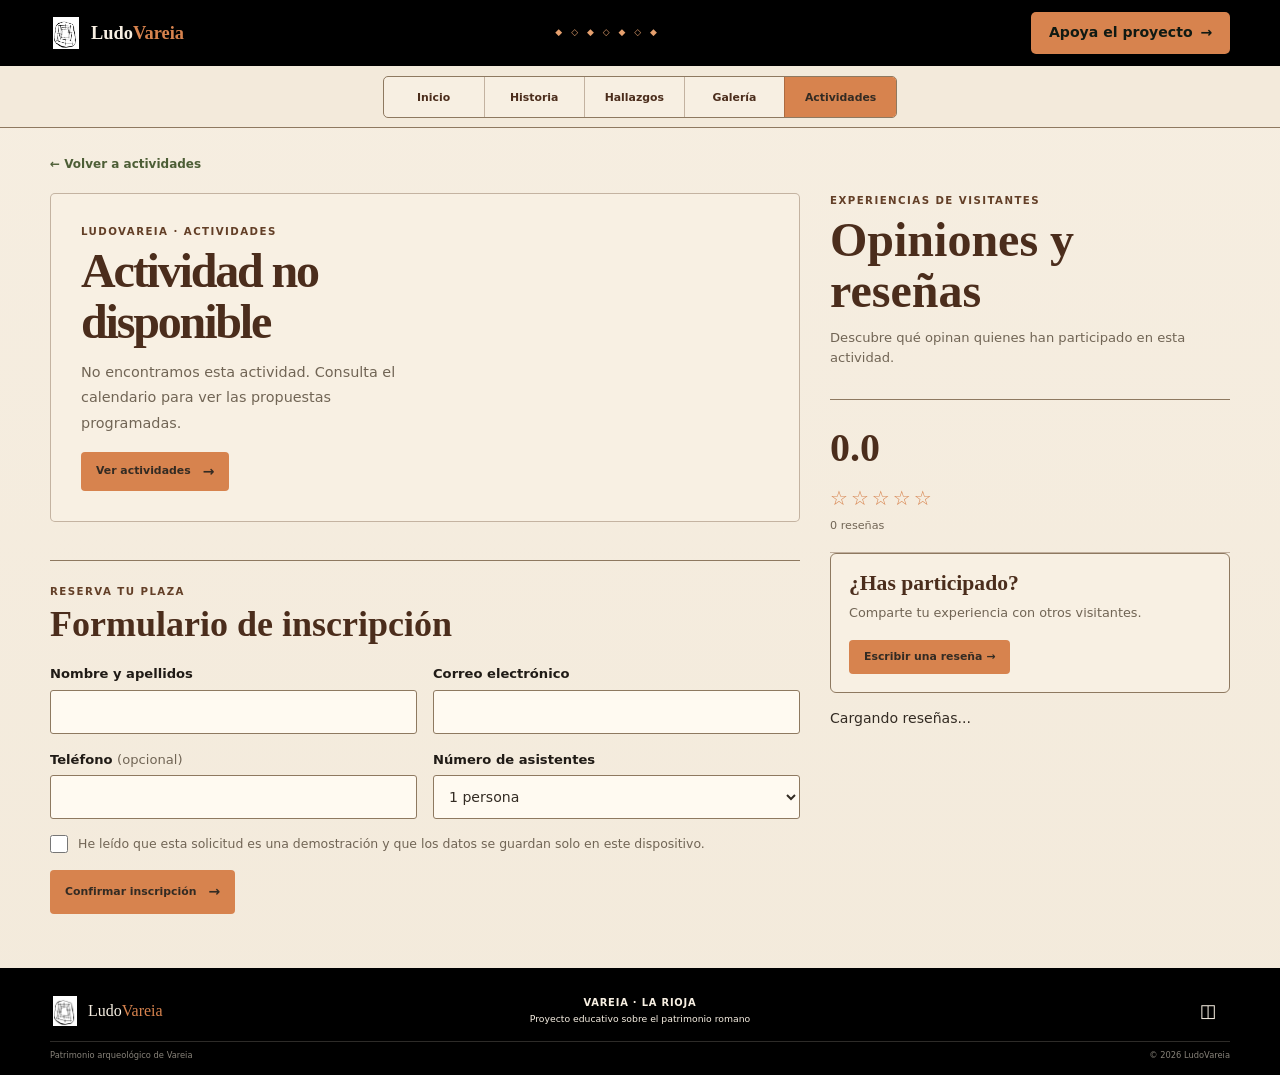
==== commit b2439829: "Nuevas imagenes y actualizado donaciones" ====
--- a/html/actividad-detalle.html
+++ b/html/actividad-detalle.html
@@ -433,8 +433,17 @@
             <button
               type="button"
               class="donate-amount"
+              data-amount="1"
+              aria-pressed="false"
+            >
+              1 €
+            </button>
+
+            <button
+              type="button"
+              class="donate-amount is-selected"
               data-amount="5"
-              aria-pressed="false"
+              aria-pressed="true"
             >
               5 €
             </button>
@@ -442,38 +451,19 @@
             <button
               type="button"
               class="donate-amount"
-              data-amount="10"
+              data-amount="15"
               aria-pressed="false"
             >
-              10 €
-            </button>
-
-            <button
-              type="button"
-              class="donate-amount is-selected"
-              data-amount="20"
-              aria-pressed="true"
-            >
-              20 €
-              <span>Popular</span>
+              15 €
             </button>
 
             <button
               type="button"
               class="donate-amount"
-              data-amount="50"
+              data-amount="30"
               aria-pressed="false"
             >
-              50 €
-            </button>
-
-            <button
-              type="button"
-              class="donate-amount"
-              data-amount="100"
-              aria-pressed="false"
-            >
-              100 €
+              30 €
             </button>
           </div>
         </fieldset>
@@ -485,20 +475,22 @@
             type="number"
             id="donation-amount"
             min="1"
-            max="500"
+            max="50"
             step="0.01"
             placeholder="Ej. 15"
             inputmode="decimal"
           />
 
           <p class="donate-custom__help">
-            Puedes elegir cualquier cantidad entre 1 € y 500 €.
+            Puedes elegir cualquier cantidad entre 1 € y 50 €.
           </p>
         </div>
 
         <div class="donate-summary">
           <span>Tu aportación</span>
-          <strong id="donation-summary">20,00 €</strong>
+          <strong id="donation-summary" aria-live="polite" aria-atomic="true"
+            >5,00 €</strong
+          >
         </div>
 
         <button type="submit" class="donate-submit">
--- a/css/General/style.css
+++ b/css/General/style.css
@@ -28,6 +28,8 @@
 
   --color-orange: #d7834e;
   --color-orange-light: #e6a06e;
+  --color-orange-accessible: #985027;
+  --color-orange-focus: #8a431f;
 
   --color-text: #332b23;
   --color-text-soft: #716555;
@@ -228,7 +230,7 @@
 /* CONTAINER */
 
 .container {
-  width: min(calc(100% - 58px), var(--max-width));
+  width: min(calc(100% - 32px), var(--max-width));
 
   margin-inline: auto;
 }
@@ -848,36 +850,12 @@
   cursor: default;
 }
 
-/* RESPONSIVE DE NAVEGACIÓN */
-
-/*@media (max-width: 950px) {
-  .navbar__links {
-    gap: 15px;
-  }
-
-  .navbar__decoration {
-    display: none;
-  }
-}
-
-@media (max-width: 650px) {
-  .navbar {
-    min-height: 54px;
-  }
-
-  .navbar__links {
-    width: 100%;
-  }
-
-  .navbar__link {
-    min-width: 0;
-    flex: 1;
-
-    padding: 10px 4px;
-
-    font-size: 0.6rem;
-  }
-}*/
+.navbar__link:focus-visible {
+  outline: 3px solid var(--color-orange-focus);
+  outline-offset: -3px;
+  position: relative;
+  z-index: 2;
+}
 
 /* RESPONSIVE DE NAVEGACIÓN */
 
@@ -1460,7 +1438,7 @@
 }
 
 .gallery-dot.is-active::before {
-  background: var(--color-orange);
+  background: var(--color-orange-accessible);
 }
 
 /* RESPONSIVE DE HOME */
@@ -2467,7 +2445,7 @@
 /* FOCUS */
 
 :focus-visible {
-  outline: 2px solid var(--color-orange);
+  outline: 2px solid var(--color-orange-focus);
   outline-offset: 3px;
 }
 
@@ -2635,3 +2613,27 @@
     transition: none !important;
   }
 }
+
+/* =========================================================
+   Skip link
+   ========================================================= */
+
+.skip-link {
+  position: absolute;
+  top: 10px;
+  left: 10px;
+  z-index: 10000;
+
+  padding: 12px 18px;
+
+  background: var(--color-green-dark2);
+  color: white;
+
+  border-radius: 5px;
+
+  transform: translateY(-200%);
+}
+
+.skip-link:focus {
+  transform: translateY(0);
+}
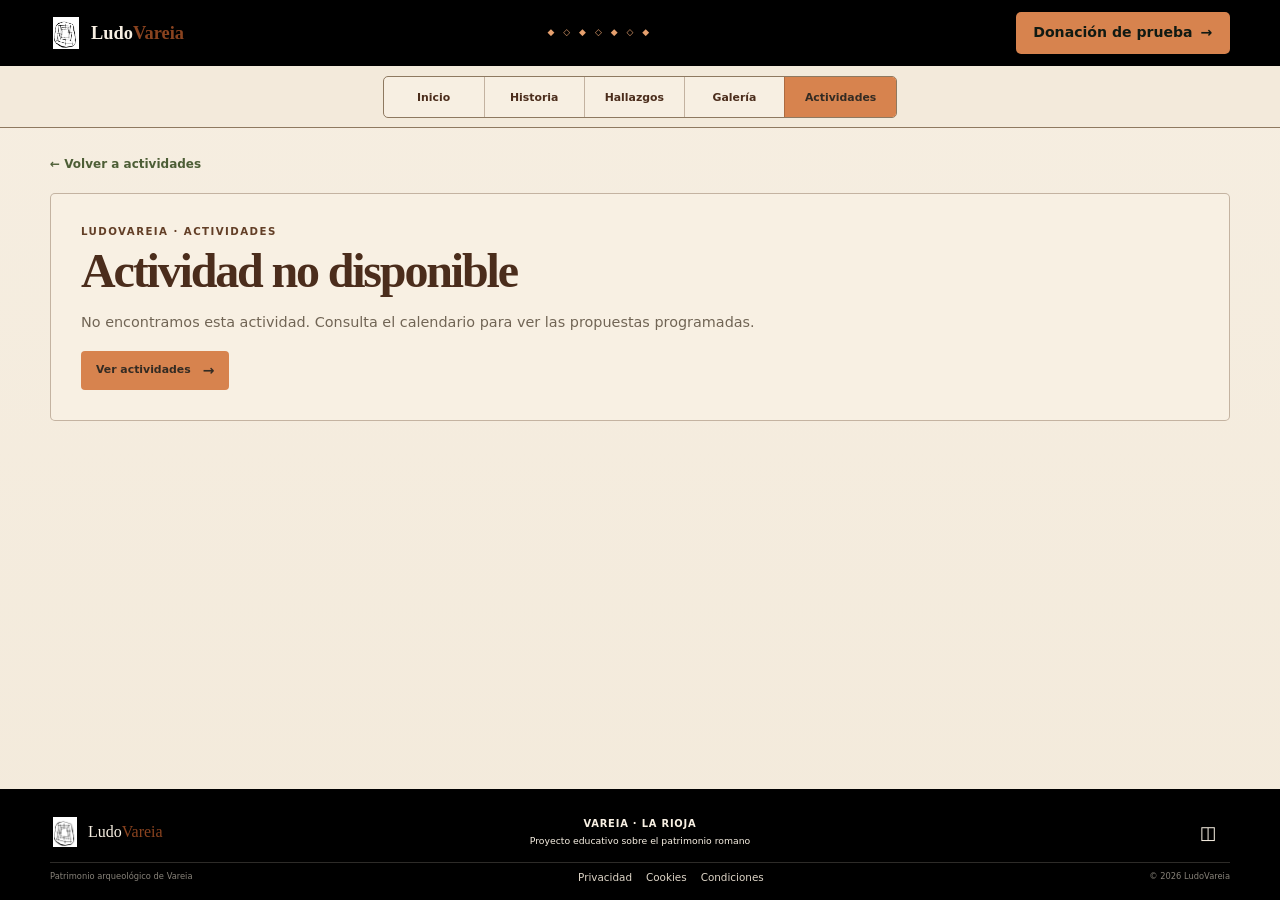
==== commit 78ae5a53: "Cambios generales SEO, GEO y accesibilidad" ====
--- a/html/actividad-detalle.html
+++ b/html/actividad-detalle.html
@@ -4,18 +4,41 @@
     <meta charset="UTF-8" />
 
     <meta name="author" content="Oscar Martin Aguado" />
-    <meta name="robots" content="index, follow" />
+    <meta name="robots" content="noindex,follow" />
 
     <meta name="viewport" content="width=device-width, initial-scale=1.0" />
 
     <meta
       name="description"
-      content="Consulta la actividad y completa el formulario de inscripción de LudoVareia."
+      content="Consulta los detalles de las actividades educativas de LudoVareia."
     />
 
+    <meta property="og:type" content="website" />
+    <meta property="og:locale" content="es_ES" />
+    <meta property="og:site_name" content="LudoVareia" />
+    <meta property="og:title" content="Actividad | LudoVareia" />
     <meta
-      name="keywords"
-      content="actividad de cerámica romana, taller de cerámica, vida cotidiana romana, experiencias en vareia"
+      property="og:description"
+      content="Consulta los detalles de las actividades educativas de LudoVareia."
+    />
+    <meta property="og:url" content="" />
+    <meta
+      property="og:image"
+      content="https://ludovareia.vercel.app/img/vareiaStart.png"
+    />
+    <meta
+      property="og:image:alt"
+      content="Reconstrucción del antiguo asentamiento romano de Vareia"
+    />
+    <meta name="twitter:card" content="summary_large_image" />
+    <meta name="twitter:title" content="Actividad | LudoVareia" />
+    <meta
+      name="twitter:description"
+      content="Consulta los detalles de las actividades educativas de LudoVareia."
+    />
+    <meta
+      name="twitter:image"
+      content="https://ludovareia.vercel.app/img/vareiaStart.png"
     />
 
     <title>Actividad | LudoVareia</title>
@@ -34,6 +57,7 @@
   </head>
 
   <body>
+    <a class="skip-link" href="#contenido">Saltar al contenido principal</a>
     <!-- =====================================================
        HEADER
        ===================================================== -->
@@ -54,10 +78,16 @@
           ◆ ◇ ◆ ◇ ◆ ◇ ◆
         </div>
 
-        <a href="#" id="donate-button" class="site-header__donate">
-          <span>Apoya el proyecto</span>
+        <button
+          type="button"
+          id="donate-button"
+          class="site-header__donate"
+          aria-haspopup="dialog"
+          aria-controls="donate-popup"
+        >
+          <span>Donación de prueba</span>
           <span aria-hidden="true">→</span>
-        </a>
+        </button>
       </div>
     </header>
 
@@ -75,7 +105,7 @@
           <a
             href="actividades.html"
             class="navbar__link is-active"
-            aria-current="page"
+            aria-current="location"
             >Actividades</a
           >
         </div>
@@ -86,7 +116,7 @@
        MAIN
        ===================================================== -->
 
-    <main class="activity-detail-page">
+    <main id="contenido" class="activity-detail-page" tabindex="-1">
       <div class="container">
         <a href="actividades.html" class="detail-intro__back">
           ← Volver a actividades
@@ -112,7 +142,7 @@
               <div class="activity-detail__content">
                 <p class="eyebrow">LudoVareia · Actividades</p>
 
-                <h1 id="activity-title">Cargando actividad…</h1>
+                <h1 id="activity-title">Abre una actividad desde el calendario</h1>
 
                 <p
                   class="activity-detail__description"
@@ -142,8 +172,9 @@
                 </dl>
 
                 <p class="activity-detail__note">
-                  Actividad educativa de carácter orientativo. La inscripción se
-                  guarda en este dispositivo y no se envía a un servidor.
+                  Demostración educativa: no reserva una plaza ni envía datos a
+                  un servidor. La información introducida se guarda solo en este
+                  navegador; no escribas datos reales.
                 </p>
               </div>
             </section>
@@ -155,9 +186,9 @@
               aria-labelledby="registration-title"
             >
               <div class="registration-section__heading">
-                <p class="eyebrow">Reserva tu plaza</p>
-
-                <h2 id="registration-title">Formulario de inscripción</h2>
+                <p class="eyebrow">Formulario de demostración</p>
+
+                <h2 id="registration-title">Formulario de demostración</h2>
               </div>
 
               <div
@@ -231,7 +262,8 @@
 
                   <span>
                     He leído que esta solicitud es una demostración y que los
-                    datos se guardan solo en este dispositivo.
+                    datos se guardan solo en este dispositivo. Consulta la
+                    <a href="privacidad.html">Política de privacidad</a>.
                   </span>
                 </label>
 
@@ -239,7 +271,7 @@
                   class="btn btn--primary registration-form__submit"
                   type="submit"
                 >
-                  Confirmar inscripción
+                  Probar inscripción (no reservar)
                   <span aria-hidden="true">→</span>
                 </button>
               </form>
@@ -256,7 +288,8 @@
                 <h2>Opiniones y reseñas</h2>
 
                 <p>
-                  Descubre qué opinan quienes han participado en esta actividad.
+                  En esta demostración, las reseñas se guardan solo en este
+                  navegador y no se comparten con otros visitantes.
                 </p>
               </div>
 
@@ -277,14 +310,17 @@
               <div class="reviews-action">
                 <h3>¿Has participado?</h3>
 
-                <p>Comparte tu experiencia con otros visitantes.</p>
+                <p>
+                  Prueba el formulario. No incluyas datos personales: la reseña
+                  solo se verá en este navegador.
+                </p>
 
                 <button
                   type="button"
                   id="open-review-popup"
                   class="btn btn--primary"
                 >
-                  Escribir una reseña →
+                  Probar reseña →
                 </button>
               </div>
 
@@ -323,7 +359,10 @@
 
             <h2 id="review-popup-title">Escribe tu reseña</h2>
 
-            <p>Cuéntanos cómo ha sido tu experiencia en esta actividad.</p>
+            <p>
+              Es una prueba local: no incluyas datos personales ni información
+              sensible. Consulta la <a href="privacidad.html">Política de privacidad</a>.
+            </p>
           </div>
 
           <div class="reviews-form-container">
@@ -377,7 +416,7 @@
               ></textarea>
 
               <button type="submit" class="btn btn--primary">
-                Publicar reseña →
+                Guardar reseña de prueba →
               </button>
 
               <p id="review-message" role="status" aria-live="polite"></p>
@@ -417,17 +456,17 @@
 
         <div class="donate-popup__ornament" aria-hidden="true">◆</div>
 
-        <h2 id="donate-title">Ayúdanos a preservar Vareia</h2>
+        <h2 id="donate-title">Demostración de donación</h2>
 
         <p id="donate-description">
-          Tu aportación ayuda a mantener vivo este proyecto educativo y a
-          divulgar la historia del patrimonio romano de La Rioja.
+          Este prototipo no acepta donaciones. Puedes probar la interfaz, pero no
+          se realizará ningún cobro ni se enviarán datos.
         </p>
       </div>
 
       <form id="donation-form">
         <fieldset class="donate-amounts">
-          <legend>Selecciona la cantidad que deseas aportar</legend>
+          <legend>Selecciona un importe de prueba</legend>
 
           <div class="donate-amounts__grid">
             <button
@@ -469,7 +508,7 @@
         </fieldset>
 
         <div class="donate-custom">
-          <label for="donation-amount"> O introduce otra cantidad (€) </label>
+          <label for="donation-amount"> O introduce otro importe de prueba (€) </label>
 
           <input
             type="number"
@@ -487,18 +526,18 @@
         </div>
 
         <div class="donate-summary">
-          <span>Tu aportación</span>
+          <span>Importe de prueba</span>
           <strong id="donation-summary" aria-live="polite" aria-atomic="true"
             >5,00 €</strong
           >
         </div>
 
         <button type="submit" class="donate-submit">
-          Continuar con la aportación
+          Finalizar demostración
           <span aria-hidden="true">→</span>
         </button>
 
-        <p class="donate-popup__note">Aportación puntual · Sin compromiso</p>
+        <p class="donate-popup__note">No se realizará ningún cobro.</p>
       </form>
     </section>
 
@@ -525,11 +564,10 @@
 
       <span class="donate-popup__eyebrow"> LUDOVAREIA · GRACIAS </span>
 
-      <h2 id="thank-you-title">¡Gracias por tu apoyo!</h2>
+      <h2 id="thank-you-title">Demostración completada</h2>
 
       <p>
-        Tu interés y colaboración son fundamentales para continuar difundiendo
-        la historia de Vareia.
+        No se ha realizado ningún cobro ni se ha enviado información.
       </p>
 
       <p id="thank-you-amount" class="donate-thank-you__amount"></p>
@@ -585,6 +623,11 @@
 
         <div class="footer__bottom">
           <span>Patrimonio arqueológico de Vareia</span>
+          <nav class="footer__nav" aria-label="Información legal">
+            <a href="privacidad.html">Privacidad</a>
+            <a href="cookies.html">Cookies</a>
+            <a href="condiciones.html">Condiciones</a>
+          </nav>
           <span>© 2026 LudoVareia</span>
         </div>
       </div>
--- a/css/General/style.css
+++ b/css/General/style.css
@@ -28,7 +28,7 @@
 
   --color-orange: #d7834e;
   --color-orange-light: #e6a06e;
-  --color-orange-accessible: #985027;
+  --color-orange-accessible: #8a431f;
   --color-orange-focus: #8a431f;
 
   --color-text: #332b23;
@@ -220,7 +220,7 @@
 }
 
 .text-orange {
-  color: var(--color-orange);
+  color: var(--color-orange-accessible);
 }
 
 .text-green {
@@ -339,6 +339,9 @@
 
 .site-header__donate {
   position: relative;
+  border: 0;
+  font: inherit;
+  cursor: pointer;
   text-decoration: none;
   color: var(--color-green-dark2);
   font-weight: bold;
@@ -1607,7 +1610,7 @@
 }
 
 .detail-intro__back:hover {
-  color: var(--color-orange);
+  color: var(--color-orange-accessible);
 }
 
 /* DETAIL HERO */
@@ -1841,7 +1844,7 @@
 .artifact-modal__label {
   display: block;
   margin-bottom: 8px;
-  color: var(--color-orange);
+  color: var(--color-orange-accessible);
   font-size: 0.65rem;
   font-weight: 700;
   letter-spacing: 0.12em;
@@ -2059,21 +2062,28 @@
   justify-content: center;
   gap: 16px;
   width: min(100%, 1100px);
+  height: 85vh;
 }
 
 .lightbox__figure {
+  display: grid;
+  grid-template-rows: minmax(0, 1fr) auto;
+  justify-items: center;
+  align-items: center;
+
+  width: 100%;
+  height: 100%;
   min-width: 0;
   margin: 0;
-  text-align: center;
 }
 
 .lightbox__figure img {
   display: block;
-  width: auto;
-  height: auto;
-  max-width: 100%;
-  max-height: 78vh;
-  margin: auto;
+
+  width: 100%;
+  height: 100%;
+  min-height: 0;
+
   object-fit: contain;
 }
 
@@ -2081,6 +2091,7 @@
   padding-top: 12px;
   color: var(--color-surface);
   font-size: 0.8rem;
+  text-align: center;
 }
 
 .lightbox__close,
@@ -2250,7 +2261,7 @@
   }
 
   .lightbox__figure img {
-    max-height: 70vh;
+    max-height: 100%;
   }
 
   .lightbox__close {
@@ -2363,6 +2374,33 @@
 
 .footer__nav a:hover {
   color: var(--color-orange-light);
+}
+
+.legal-page {
+  max-width: 900px;
+}
+
+.legal-page h1,
+.legal-page h2 {
+  color: var(--color-brown-dark);
+}
+
+.legal-page h2 {
+  margin: 30px 0 10px;
+}
+
+.legal-page p,
+.legal-page li {
+  color: var(--color-text);
+  line-height: 1.75;
+}
+
+.legal-page__notice {
+  margin: 18px 0 28px;
+  padding: 16px 18px;
+  color: var(--color-ink-dark);
+  background: var(--color-surface);
+  border-left: 4px solid var(--color-orange-accessible);
 }
 
 /* ICONOS */
@@ -2637,3 +2675,7 @@
 .skip-link:focus {
   transform: translateY(0);
 }
+
+[hidden] {
+  display: none !important;
+}
--- a/css/Actividades/actividades.css
+++ b/css/Actividades/actividades.css
@@ -329,6 +329,7 @@
 
 .activity-detail__note {
   margin: 0;
+  color: var(--color-ink-dark);
   font-size: 0.78rem;
 }
 
--- a/css/Actividades/resenias.css
+++ b/css/Actividades/resenias.css
@@ -41,7 +41,7 @@
 }
 
 .reviews-average div {
-  color: var(--color-orange);
+  color: var(--color-orange-accessible);
   font-size: 1.25rem;
   letter-spacing: 3px;
 }
@@ -342,6 +342,14 @@
   align-items: start;
 }
 
+.activity-layout--unavailable {
+  grid-template-columns: 1fr;
+}
+
+.activity-layout--unavailable .activity-detail {
+  display: block;
+}
+
 /* COLUMNA PRINCIPAL */
 
 .activity-layout__main {
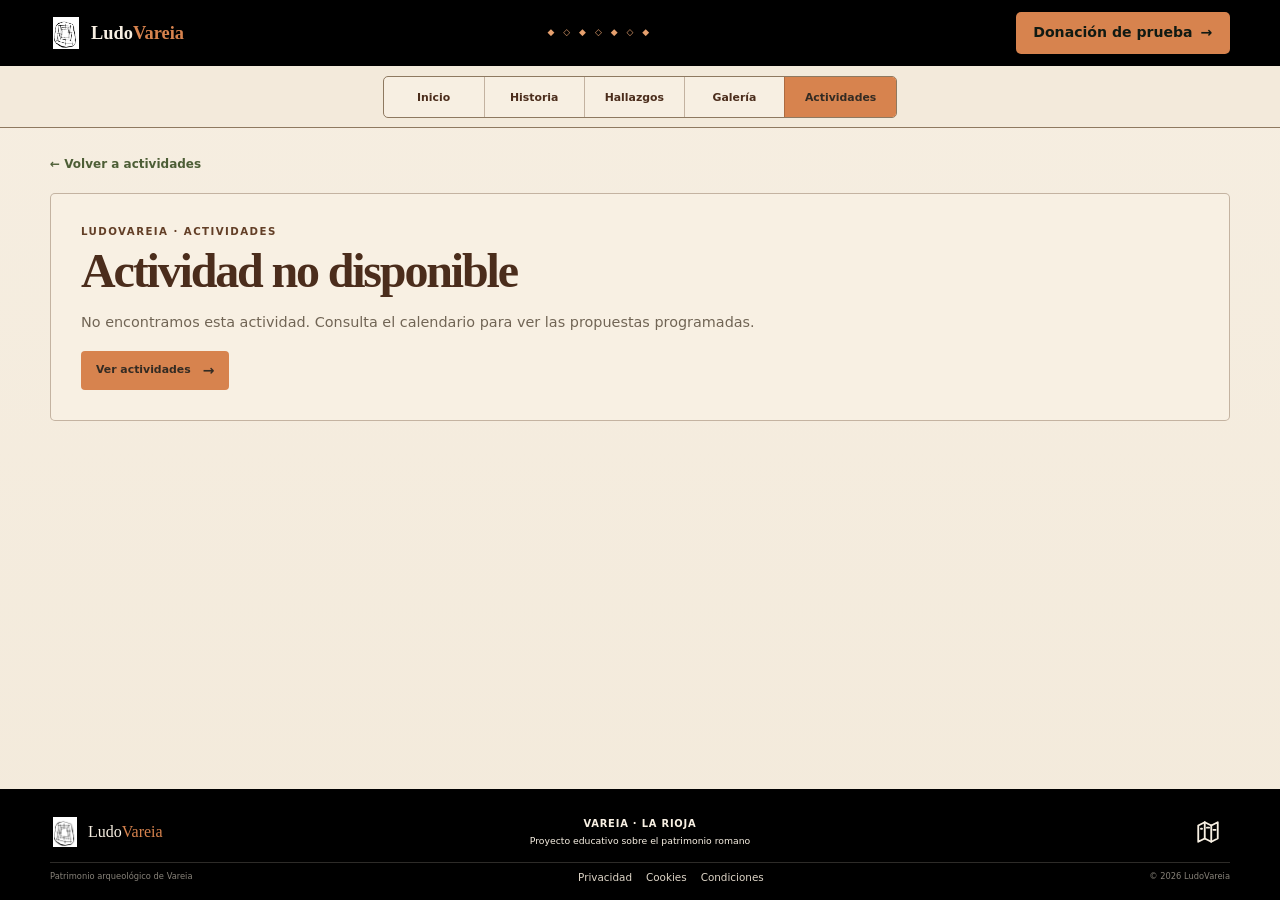
==== commit fe2d8d78: "Cambiado iconos" ====
--- a/html/actividad-detalle.html
+++ b/html/actividad-detalle.html
@@ -142,7 +142,9 @@
               <div class="activity-detail__content">
                 <p class="eyebrow">LudoVareia · Actividades</p>
 
-                <h1 id="activity-title">Abre una actividad desde el calendario</h1>
+                <h1 id="activity-title">
+                  Abre una actividad desde el calendario
+                </h1>
 
                 <p
                   class="activity-detail__description"
@@ -361,7 +363,8 @@
 
             <p>
               Es una prueba local: no incluyas datos personales ni información
-              sensible. Consulta la <a href="privacidad.html">Política de privacidad</a>.
+              sensible. Consulta la
+              <a href="privacidad.html">Política de privacidad</a>.
             </p>
           </div>
 
@@ -459,8 +462,8 @@
         <h2 id="donate-title">Demostración de donación</h2>
 
         <p id="donate-description">
-          Este prototipo no acepta donaciones. Puedes probar la interfaz, pero no
-          se realizará ningún cobro ni se enviarán datos.
+          Este prototipo no acepta donaciones. Puedes probar la interfaz, pero
+          no se realizará ningún cobro ni se enviarán datos.
         </p>
       </div>
 
@@ -508,7 +511,9 @@
         </fieldset>
 
         <div class="donate-custom">
-          <label for="donation-amount"> O introduce otro importe de prueba (€) </label>
+          <label for="donation-amount">
+            O introduce otro importe de prueba (€)
+          </label>
 
           <input
             type="number"
@@ -566,9 +571,7 @@
 
       <h2 id="thank-you-title">Demostración completada</h2>
 
-      <p>
-        No se ha realizado ningún cobro ni se ha enviado información.
-      </p>
+      <p>No se ha realizado ningún cobro ni se ha enviado información.</p>
 
       <p id="thank-you-amount" class="donate-thank-you__amount"></p>
 
@@ -614,7 +617,11 @@
               aria-haspopup="dialog"
               aria-controls="map-modal"
             >
-              ◫
+              <svg viewBox="0 0 24 24" aria-hidden="true">
+                <path d="m3 6 6-3 6 3 6-3v15l-6 3-6-3-6 3z" />
+                <path d="M9 3v15M15 6v15" />
+                <path d="M5.5 9h1M11 8h2M17 10h2" />
+              </svg>
             </button>
           </div>
         </div>
@@ -658,8 +665,8 @@
         <h2 id="map-modal-title">La antigua ciudad romana</h2>
 
         <p class="map-modal__description">
-          Explora el plano de reconstrucción de Vareia y descubre cómo pudo ser
-          el asentamiento en época romana.
+          Plano de reconstrucción de Vareia. Descubre cómo pudo ser el
+          asentamiento en época romana.
         </p>
 
         <div class="map-modal__image-container">
--- a/css/General/style.css
+++ b/css/General/style.css
@@ -220,7 +220,7 @@
 }
 
 .text-orange {
-  color: var(--color-orange-accessible);
+  color: var(--color-orange);
 }
 
 .text-green {
@@ -2412,19 +2412,34 @@
 }
 
 .footer__icons button {
-  width: 23px;
-  height: 23px;
-
+  width: 36px;
+  height: 36px;
   padding: 0;
 
   border: 0;
-
   background: transparent;
-
-  /*color: #f6ecdd;*/
-  color: var(--color-surface);
-
-  font-size: 14px;
+  color: #f6ecdd;
+
+  display: flex;
+  align-items: center;
+  justify-content: center;
+
+  cursor: pointer;
+}
+
+.footer__icons button svg {
+  width: 26px;
+  height: 26px;
+
+  display: block;
+  flex-shrink: 0;
+
+  /* ESTILOS DEL SVG */
+  fill: none;
+  stroke: currentColor;
+  stroke-width: 1.7;
+  stroke-linecap: round;
+  stroke-linejoin: round;
 }
 
 /* PIE */
